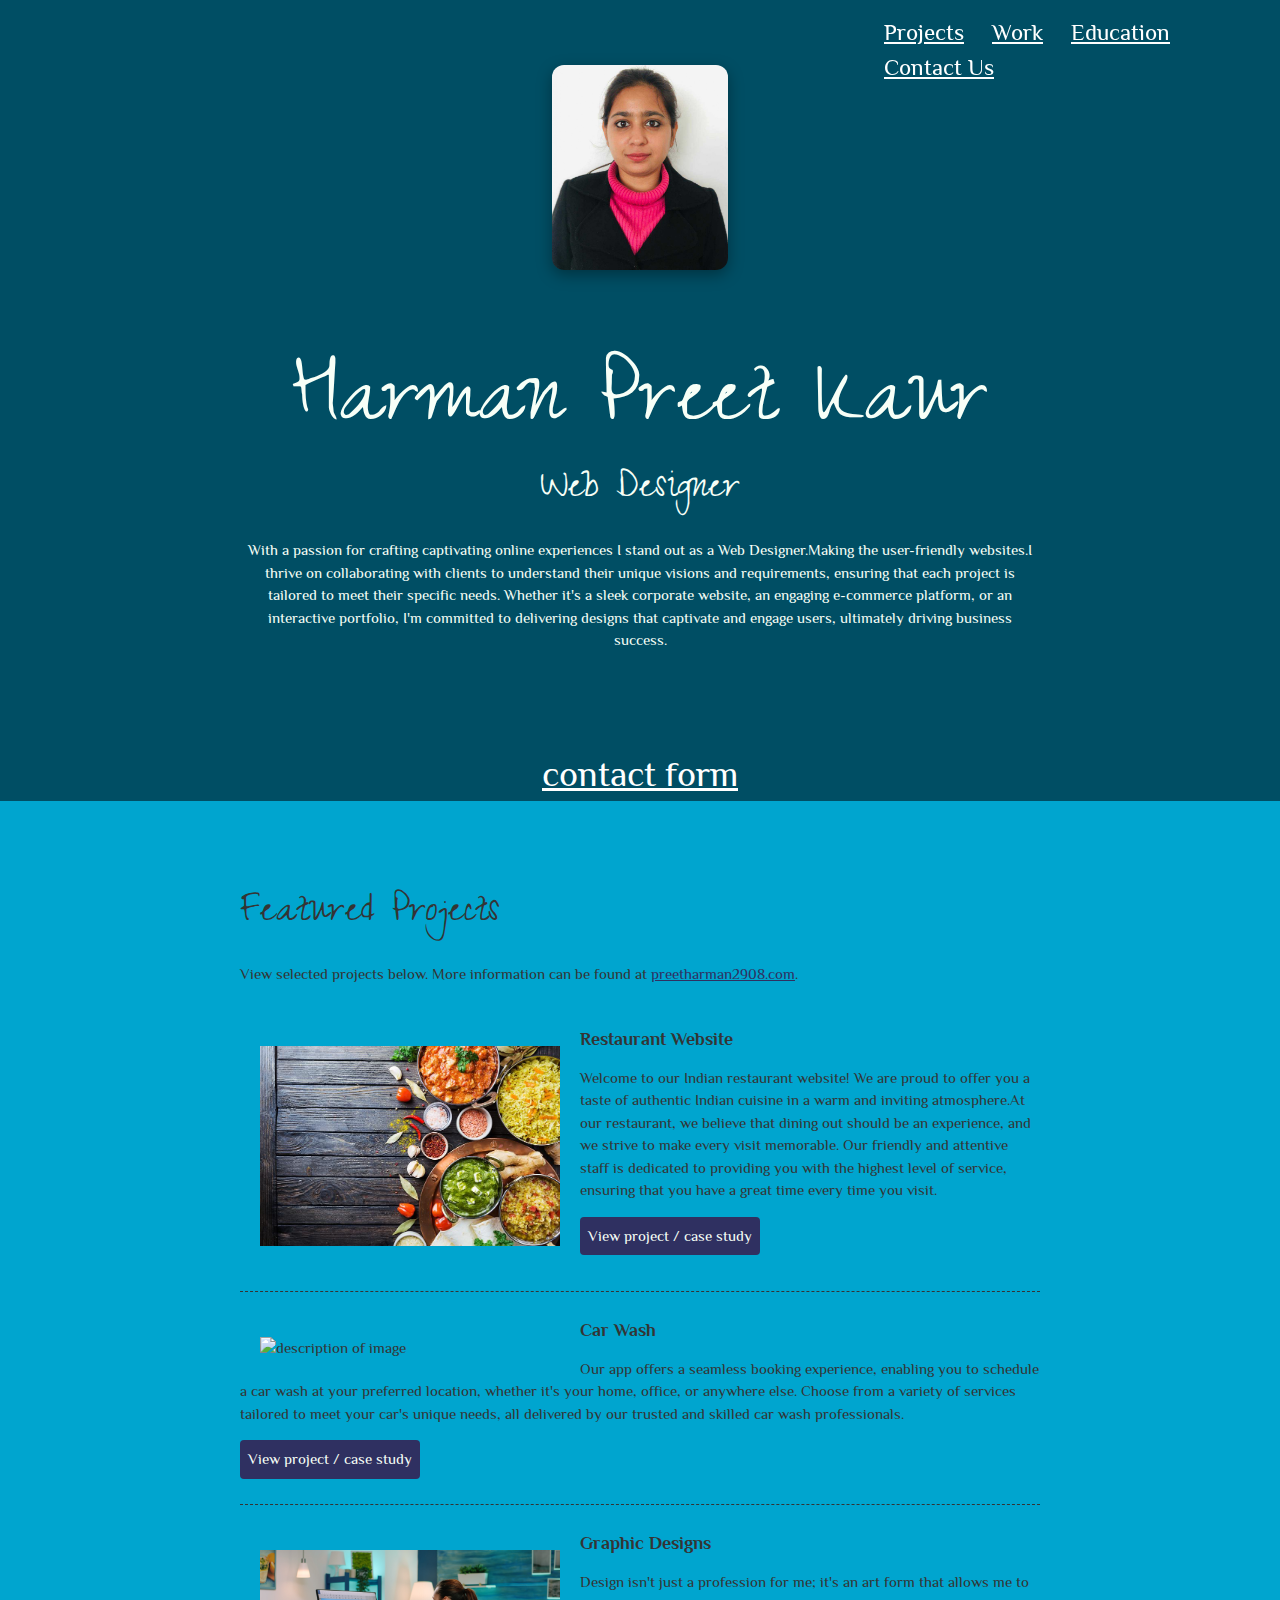
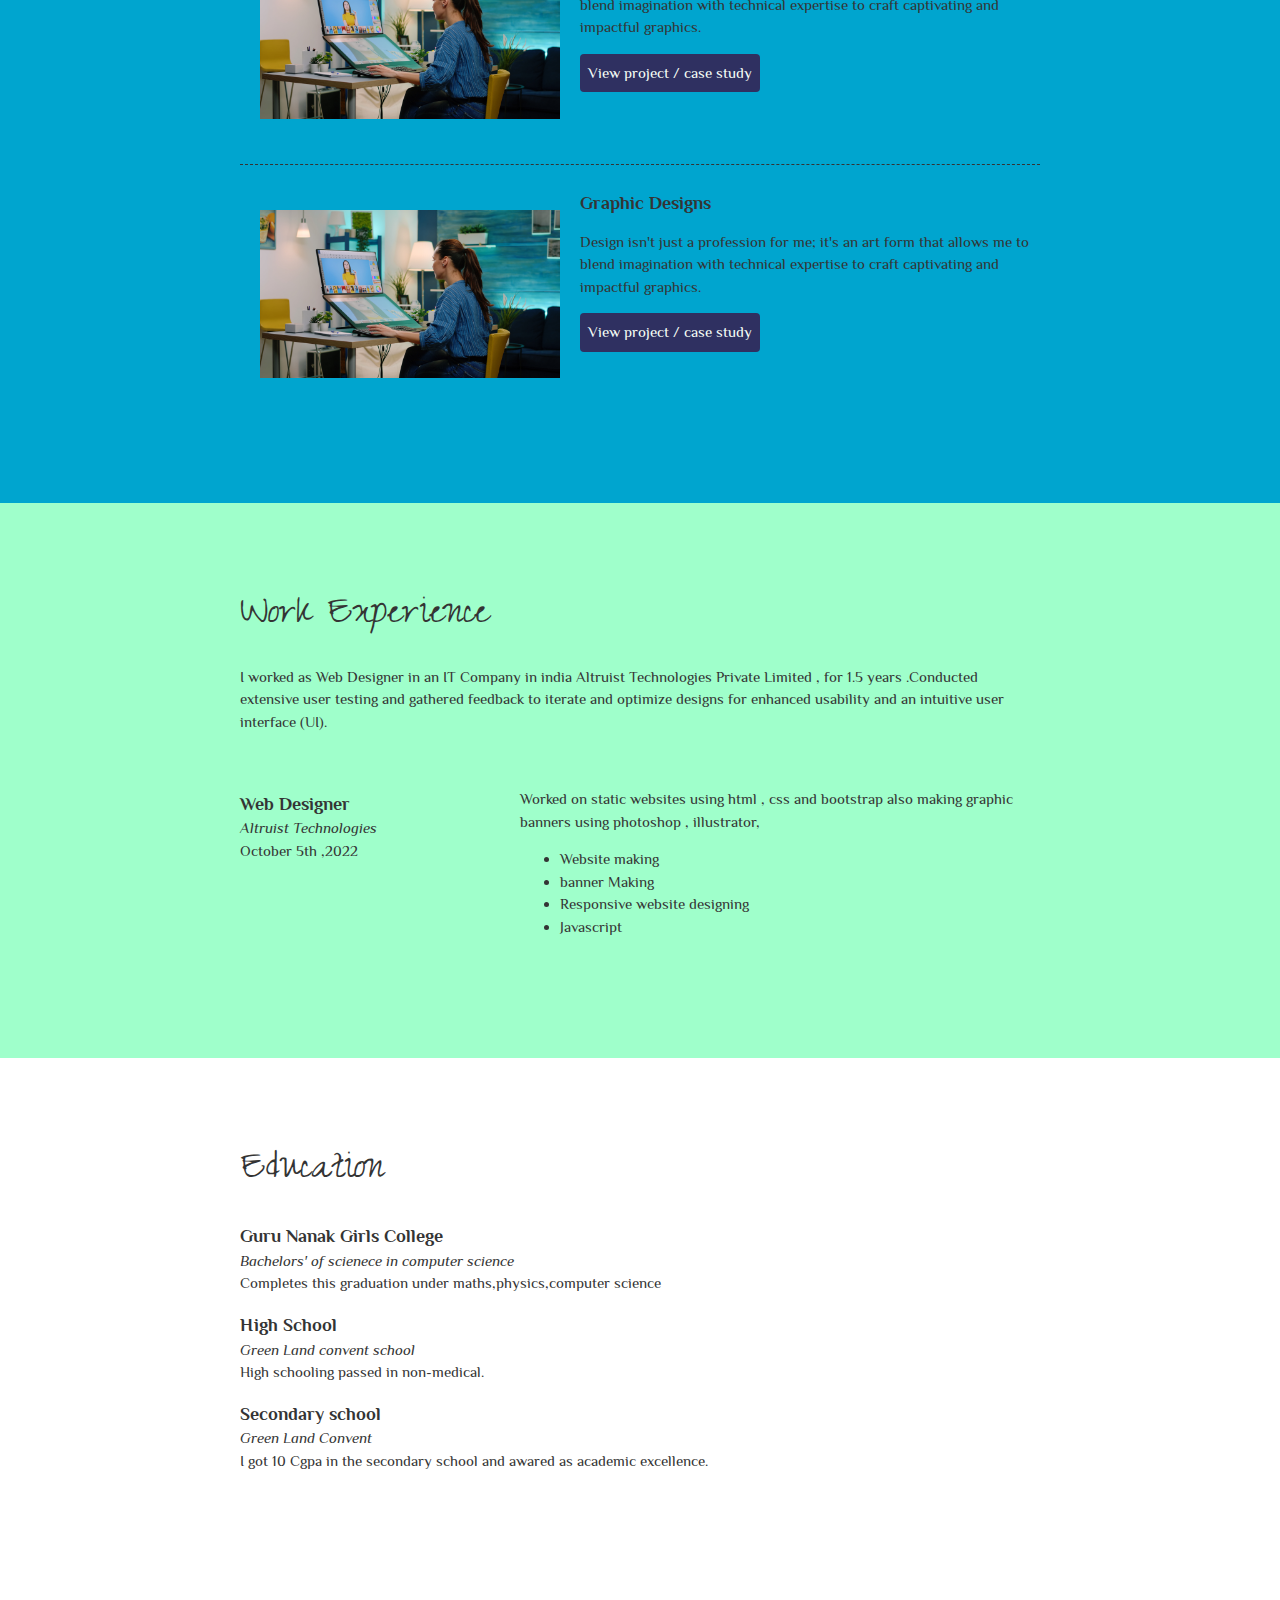
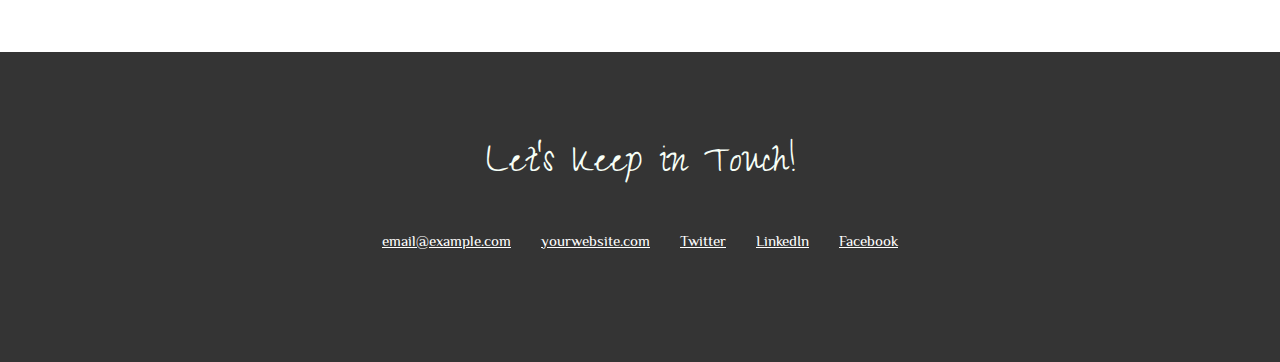
==== index.html @ 292de5d0 "Form Edit." ====
<!DOCTYPE html>
<html lang="en">

<head>
  <meta charset="UTF-8">
  <meta name="viewport" content="width=device-width, initial-scale=1.0">
  <link href="https://fonts.googleapis.com/css2?family=Philosopher:wght@400;700&family=Zeyada&display=swap"
    rel="stylesheet">
  <link rel="stylesheet" href="css/style.css">
  <title>Harman Preet Kaur</title>
</head>

<body>
  <main>
    <!-- ***********************  ABOUT / PROFILE  *********************** -->
    <nav class="navigation nav_responsive">
      <ul>
        <li><a href="#project">Projects</a></li>
        <li><a href="#experience">Work</a></li>
        <li><a href="#study">Education</a></li>
        <li><a href="#contact">Contact Us</a></li>
      </ul> 
    </nav>
    <header>
      <div class="profile-image">
        <img src="placeholder images/my pic.png" alt="">
      </div>
      <div class="content-wrap">
        <h1>Harman Preet Kaur</h1>
        <h2>Web Designer</h2>
        <p>With a passion for crafting captivating online experiences I stand out as a Web Designer.Making the
          user-friendly websites.I thrive on collaborating with clients to understand their unique visions and
          requirements, ensuring that each project is tailored to meet their specific needs. Whether it's a sleek
          corporate website, an engaging e-commerce platform, or an interactive portfolio, I'm committed to delivering
          designs that captivate and engage users, ultimately driving business success.</p>
          
      </div>
      <a class="modal" href="#modal">contact form</a>

<div class="md-modal" id="modal">
	<div class="md-content">
		
		<div>
			<div class="container">
        <form action="action_page.php">
      
          <label for="fname">First Name</label>
          <input type="text" id="fname" name="firstname" placeholder="Your name..">
      
          <label for="lname">Last Name</label>
          <input type="text" id="lname" name="lastname" placeholder="Your last name..">
      
          <label for="country">Country</label>
          <select id="country" name="country">
            <option value="australia">Australia</option>
            <option value="canada">Canada</option>
            <option value="usa">USA</option>
          </select>
      
          <label for="subject">Subject</label>
          <textarea id="subject" name="subject" placeholder="Write something.." style="height:200px"></textarea>
      
          <input type="submit" value="Submit">
      
        </form>
      </div>
			<a class="md-close" href="#">Close me!</a>
		</div>
	</div>
</div>
<div class="md-overlay"></div>
    </header>

    <!-- ********************  PROJECTS / PORTFOLIO  ********************* -->
    <section class="projects" id="project">
      <div class="content-wrap divider">
        <h2>Featured Projects</h2>
        <p>View selected projects below. More information can be found at <a
            href="http://preetharman2908.com">preetharman2908.com</a>.</p>

        <!-- Copy the whole <section> block to add more projects. -->
        <section class="project-item">
          <img src="placeholder images/hero image.jpg" alt="">
          <h3>Restaurant Website</h3>
          <p>Welcome to our Indian restaurant website! We are proud to offer you a taste of authentic Indian cuisine in
            a warm and inviting atmosphere.At our restaurant, we believe that dining out should be an experience, and we
            strive to make every visit memorable. Our friendly and attentive staff is dedicated to providing you with
            the highest level of service, ensuring that you have a great time every time you visit.</p>
          <a class="btn" href="https://github.com/nic-dgl103-w23-cvs1/project-harmanpreet09" target="_blank">View
            project / case study</a>

        </section>
        <section class="project-item">
          <img src="placeholder images/car-wash image.jpg" alt="description of image">
          <h3>Car Wash</h3>
          <p>Our app offers a seamless booking experience, enabling you to schedule a car wash at your preferred
            location, whether it's your home, office, or anywhere else. Choose from a variety of services tailored to
            meet your car's unique needs, all delivered by our trusted and skilled car wash professionals.</p>
          <a class="btn" href="https://xd.adobe.com/view/8a418dd8-03c1-4216-b65d-3883706fc41b-df12/"
            target="_blank">View project / case study</a>

        </section>
        <section class="project-item">
          <img src="placeholder images/artist image.jpg" alt="description of image">
          <h3>Graphic Designs</h3>
          <p>Design isn't just a profession for me; it's an art form that allows me to blend imagination with technical
            expertise to craft captivating and impactful graphics.</p>
          <a class="btn"
            href="hhttps://harmanpreetkaur341144.invisionapp.com/overview/DGL-105-Harman-Preet-Kaur-cld114okz0fek01dpenw8bi7l/screens?sortBy=1&sortOrder=1&viewLayout=2"
            target="_blank">View project / case study</a>
        </section>
        <section class="project-item">
          <img src="placeholder images/artist image.jpg" alt="description of image">
          <h3>Graphic Designs</h3>
          <p>Design isn't just a profession for me; it's an art form that allows me to blend imagination with technical
            expertise to craft captivating and impactful graphics.</p>
          <a class="btn"
            href="hhttps://harmanpreetkaur341144.invisionapp.com/overview/DGL-105-Harman-Preet-Kaur-cld114okz0fek01dpenw8bi7l/screens?sortBy=1&sortOrder=1&viewLayout=2"
            target="_blank">View project / case study</a>
        </section>
        <!-- End of Project block. -->
      </div>
    </section>

    <!-- ***********************  WORK EXPERIENCE  *********************** -->
    <section class="work-experience" id="experience">
      <div class="content-wrap item-details divider">
        <h2>Work Experience</h2>
        <p>
          I worked as Web Designer in an IT Company in india Altruist Technologies Private Limited , for 1.5 years
          .Conducted extensive user testing and gathered feedback to iterate and optimize designs for enhanced usability
          and an intuitive user interface (UI).
        </p>

        <!-- Copy this whole <section> block to add more jobs. -->
        <section class="job-item">
          <div class="job-details">
            <h3>Web Designer</h3>
            <p>Altruist Technologies</p>
            <p>October 5th ,2022</p>
          </div>
          <div class="job-summary">
            <p>Worked on static websites using html , css and bootstrap also making graphic banners using photoshop , illustrator,</p>
           
            <ul>
              <li>Website making</li>
              <li>banner Making</li>
              <li>Responsive website designing</li>
              <li>Javascript  </li>
            </ul>
          </div>


        </section>
        <!-- End of Job block. -->
      </div>
    </section>

    <!-- ******************  EDUCATION & CERTIFICATIONS ****************** -->
    <section class="education" id="study">
      <div class="content-wrap  item-details">
        <h2>Education</h2>

        <!-- Copy this whole <section> block to add more schools. -->
        <section>
          <h3>Guru Nanak Girls College</h3>
          <p>Bachelors' of scienece in computer science</p>
          <p>Completes this graduation under maths,physics,computer science</p>
        </section>
        <section>
          <h3>High School</h3>
          <p>Green Land convent school</p>
          <p>High schooling passed in non-medical.</p>
        </section>
        <section>
          <h3>Secondary school</h3>
          <p>Green Land Convent</p>
          <p>I got 10 Cgpa in the secondary school and awared as academic excellence.</p>
        </section>
        <!-- End of School block. -->
      </div>
    </section>

    <!-- *****************  CONTACT INFO / SOCIAL MEDIA  ***************** -->
    <footer>
      <div class="content-wrap" id="contact">
        <h2>Let's Keep in Touch!</h2>

        <!-- Social media and contact links. Add or remove any networks. -->
        <ul class="contact-list">
          <li><a href="mailto:email@example.com">email@example.com</a></li>
          <li><a href="http://yourwebsite.com" target="_blank">yourwebsite.com</a></li>
          <li><a href="#" target="_blank">Twitter</a></li>
          <li><a href="#" target="_blank">LinkedIn</a></li>
          <li><a href="#" target="_blank">Facebook</a></li>
        </ul>
      </div>
    </footer>
  </main>
</body>

</html>
---- css/style.css ----
/*
COLOR PALETTE
https://coolors.co/palette/004e64-00a5cf-9fffcb-25a18e-7ae582
#004e64 - dark blue
#00a5cf - light blue
#9fffcb - light green
#25a18e - green
#7ae582 -Parrot green
*/

/* global Style */
html{

    box-sizing: border-box;
}
*, *::before, *::after{
    box-sizing: inherit;
}
body{
    color: #343434;
    margin: 0;
    padding: 0;
    font-family: 'Philosopher', sans-serif;
    font-size: 15px;
    line-height: 1.5;
}

a{
    color: white;
}

img{
    width: 300px;
}
a:hover{
    text-decoration: none;
}
.content-wrap{
    max-width: 800px;
    width: 85%;
    margin: 0 auto;
    padding: 80px 0;
} 
h3{
    margin-bottom: 0;
}
.item-details h3 + p{
    font-style: italic;
}
h1{
    font-size: 100px;
    line-height: 1;
}
h2{
    font-size: 45px;
}
h1,h2{
    font-family: 'Zeyada', cursive;
    font-weight: 400;
    margin: 0;
}
.item-details h3 ~ p{
    margin: 0;
}
.divider > section{
    border-bottom: 1px dashed #343434;
    padding: 25px 0;
}
.divider > section:last-of-type{
border-bottom: none;
}
/* navigation */
.navigation li {
    display: inline;
  }
  .navigation ul{
    float: right;
    
    padding-right: 23px;
    position: fixed;
    margin-left: auto;
    left: 65%;
  }
 .navigation ul li{
    padding: 12px;
    font-size: 23px;
  }
 .navigation li a:hover {
    background-color: #00a5cf;
  }
  
/* profile */
.profile-image{
    max-width: 800px;
    width: 85%;
    margin: 0 auto;
    padding-top: 65px;
}
.profile-image img{
    border-radius: 12px;
    box-shadow: rgba(0, 0, 0, 0.35) 0px 5px 15px;
    width: 22%;
}
header{
    background: #004e64;
    color: #F7FFF7;
   
}
/* projects */
.projects{
   background-color: #00a5cf;
}
.projects a{
    color: #2F3061;
}
.projects .btn{
    color: #F7FFF7;
    background: #2F3061;
    text-decoration: none;
    padding: 8px;
    border-radius: 4px;
    display: inline-block;
}
.projects .btn:hover{
    background: rgba(47, 48, 97,80%);
}
.project-item{
    overflow: hidden;
    
}
.project-item img{
    float: left;
    margin: 20px;
}
.project-item h3{
    margin-top: 0;
}
/* work experience  */
.work-experience{
    background: #9fffcb;
}

/* education  */
.education{
    background-image: url(../images/education.jpg);
    background-size: cover;
    background-position: top right;
    padding-bottom: 100px;
}
.education p{
    width: 60%;
}

/* contact info  */
footer{
    background: #343434 ;
    color: #F7FFF7;
   
}
.contact-list{
    list-style-type: none;
    padding: 0;
   
}
.contact-list a{
    padding: 15px;
    display: inline-block;
}

.modal a {
    background-color: black;
    color: #fff;
    text-align: center;
    width: 200px;
    height: 50px;
    line-height: 50px;
    text-decoration: none;
    border-radius: 2px;
    
  }
  /* modal box */
   /* Taken from stack overflow */
  a.modal {
    font-size: 36px;
}   
  a:hover {
    background-color: #00a5cf;
  }
  body > a {
    display: block;
    position: absolute;
    left: 50%;
    top: 50%;
    transform: translate(-50%, -50%);
  }
  
  .md-modal {
      position: fixed;
      top: 50%;
      left: 50%;
      width: 50%;
      max-width: 630px;
      min-width: 320px;
      height: auto;
      z-index: 2000;
      visibility: hidden;
      transform: translateX(-50%) translateY(-50%);
  }
  
  .md-modal:target {
      visibility: visible;
  }
  
  .md-overlay {
      position: fixed;
      width: 100%;
      height: 100%;
      visibility: hidden;
      top: 0;
      left: 0;
      z-index: 1000;
      opacity: 0;
      background: #00a5cf;
      transition: all 0.3s;
  }
  
  .md-modal:target ~ .md-overlay {
      opacity: 1;
      visibility: visible;
  }
  
  /* Content styles */
  .md-content {
      color: #fff;
      background: #004e64;
      position: relative;
      border-radius: 3px;
      margin: 0 auto;
  }
  
  .md-content h3 {
      margin: 0;
      padding: 0.4em;
      text-align: center;
      font-size: 2.4em;
      font-weight: 300;
      opacity: 0.8;
      background: rgba(0,0,0,0.1);
      border-radius: 3px 3px 0 0;
  }
  
  .md-content > div {
      padding: 15px 40px 30px;
      margin: 0;
      font-weight: 300;
      font-size: 1.15em;
  }
  
  .md-content > div p {
      margin: 0;
      padding: 10px 0;
  }
  
  .md-content > div ul {
      margin: 0;
      padding: 0 0 30px 20px;
  }
  
  .md-content > div ul li {
      padding: 5px 0;
  }
  
  .md-content a {
      display: block;
      margin: 0 auto;
      font-size: 0.8em;
  }
  
  /* Effect */
  
  .md-modal .md-content {
      -webkit-transform: scale(0.7);
      -moz-transform: scale(0.7);
      -ms-transform: scale(0.7);
      transform: scale(0.7);
      opacity: 0;
      -webkit-transition: all 0.3s;
      -moz-transition: all 0.3s;
      transition: all 0.3s;
  }
  
  .md-modal:target .md-content {
      -webkit-transform: scale(1);
      -moz-transform: scale(1);
      -ms-transform: scale(1);
      transform: scale(1);
      opacity: 1;
  }
  /* Style inputs with type="text", select elements and textareas */
input[type=text], select, textarea {
    width: 100%; /* Full width */
    padding: 12px; /* Some padding */ 
    border: 1px solid #ccc; /* Gray border */
    border-radius: 4px; /* Rounded borders */
    box-sizing: border-box; /* Make sure that padding and width stays in place */
    margin-top: 6px; /* Add a top margin */
    margin-bottom: 16px; /* Bottom margin */
    resize: vertical /* Allow the user to vertically resize the textarea (not horizontally) */
  }
  
  /* Style the submit button with a specific background color etc */
  input[type=submit] {
    background-color: #04AA6D;
    color: #004e64;
    padding: 12px 20px;
    border: none;
    border-radius: 4px;
    cursor: pointer;
  }
  
  /* When moving the mouse over the submit button, add a darker green color */
  input[type=submit]:hover {
    background-color: #45a049;
  }
  
  /* Add a background color and some padding around the form */
  .container {
    border-radius: 5px;
    background-color: #f2f2f2;
    padding: 20px;
  }
  label {
    color: black;
}
/* responsive  */
@media screen and (min-width:750px){
    header, footer{
        text-align: center;
    }
    .project-item img{
        float: left;
        margin: 20px;
    }
    .job-item{
        display: grid;
        grid-template-columns: 1fr 2fr;
        column-gap: 20px;
    }
    .contact-list{
        display: flex;
        justify-content: center;
    }
  
}
@media screen and (max-width:749px){
    h1{
        font-size: 75px;
        line-height: 0.9;
        margin-bottom: 20px;
    }
    h2{
        line-height: 1;
    }
    .contact-list a{
        padding: 5px;
    }
  
}
@media screen and (max-width:900px){
    .nav_responsive ul{
        float: right;
        padding-right: 23px;
        position: fixed;
        margin-left: auto;
        left: 0;
        
       }
       .navigation ul li {
       
        font-size: 15px;
        
    }
    .profile-image img {
        border-radius: 12px;
        box-shadow: rgba(0, 0, 0, 0.35) 0px 5px 15px;
        width: 95%;
    }
}
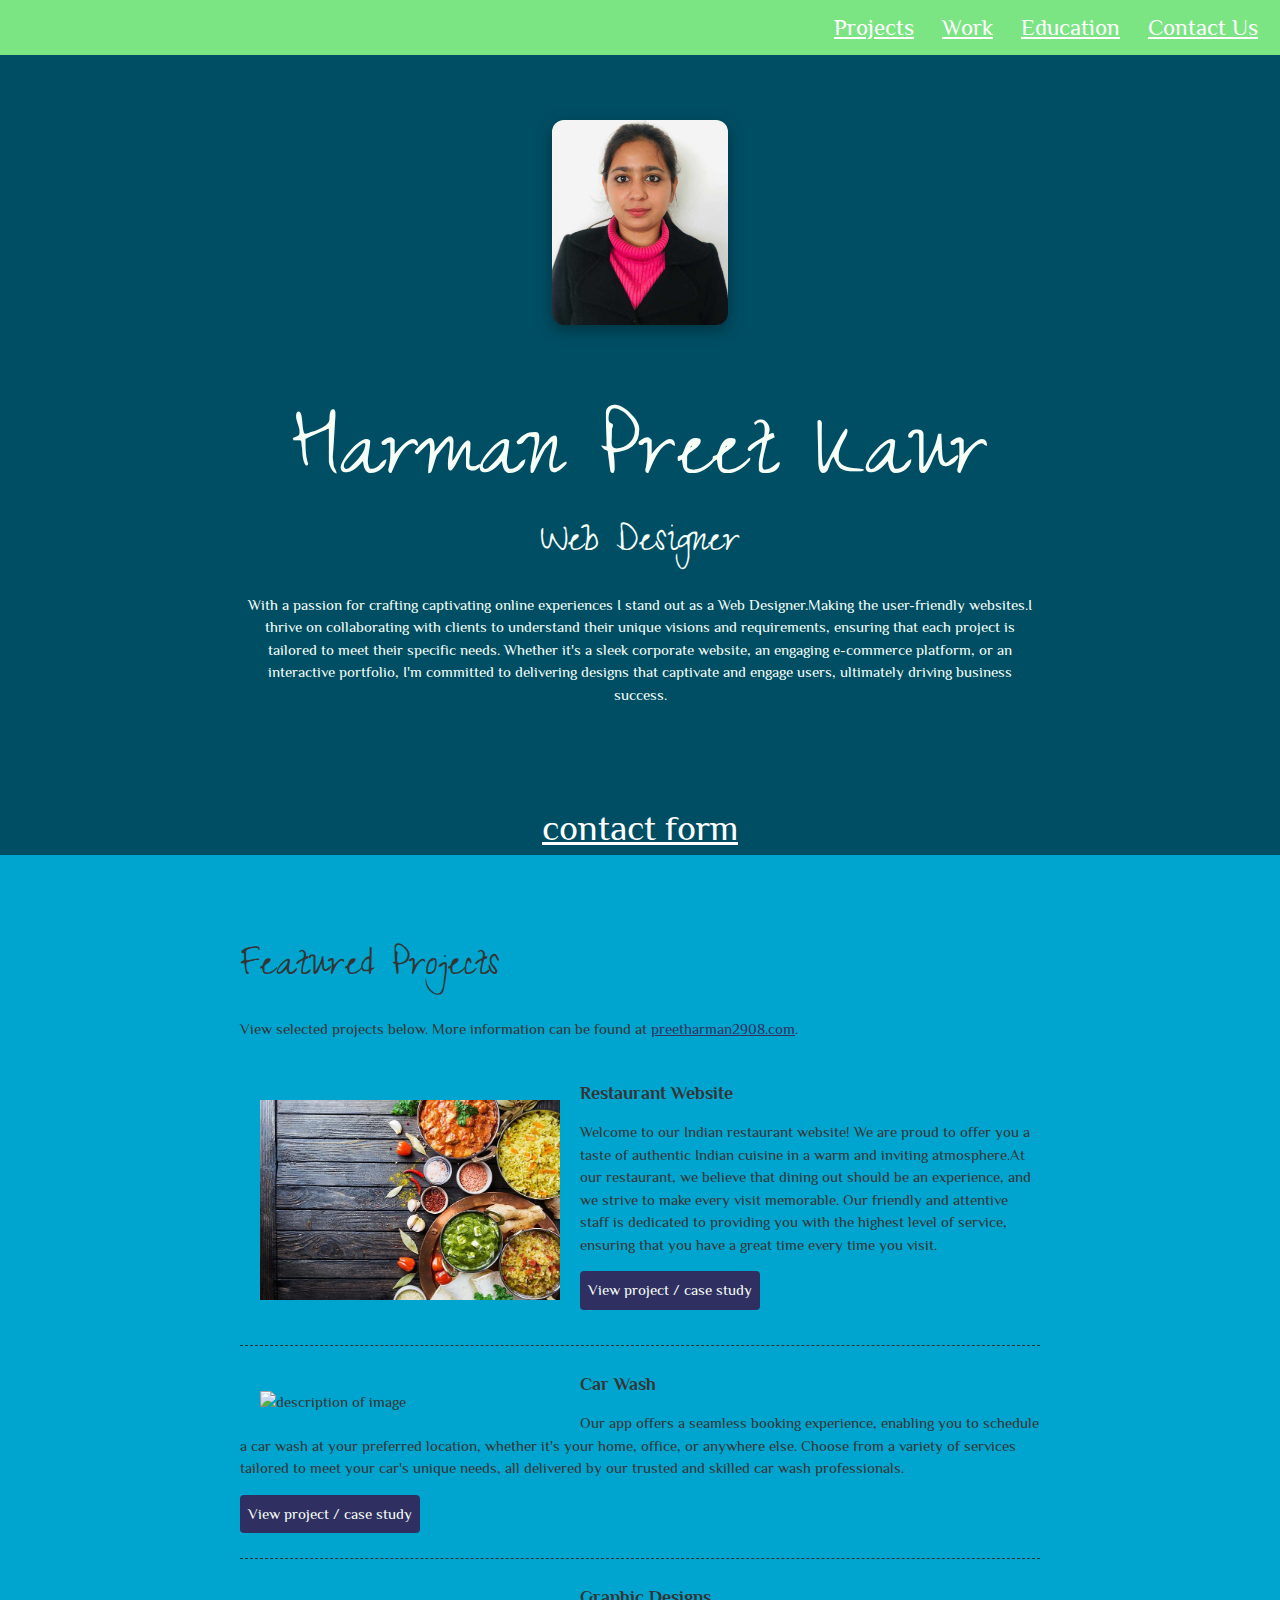
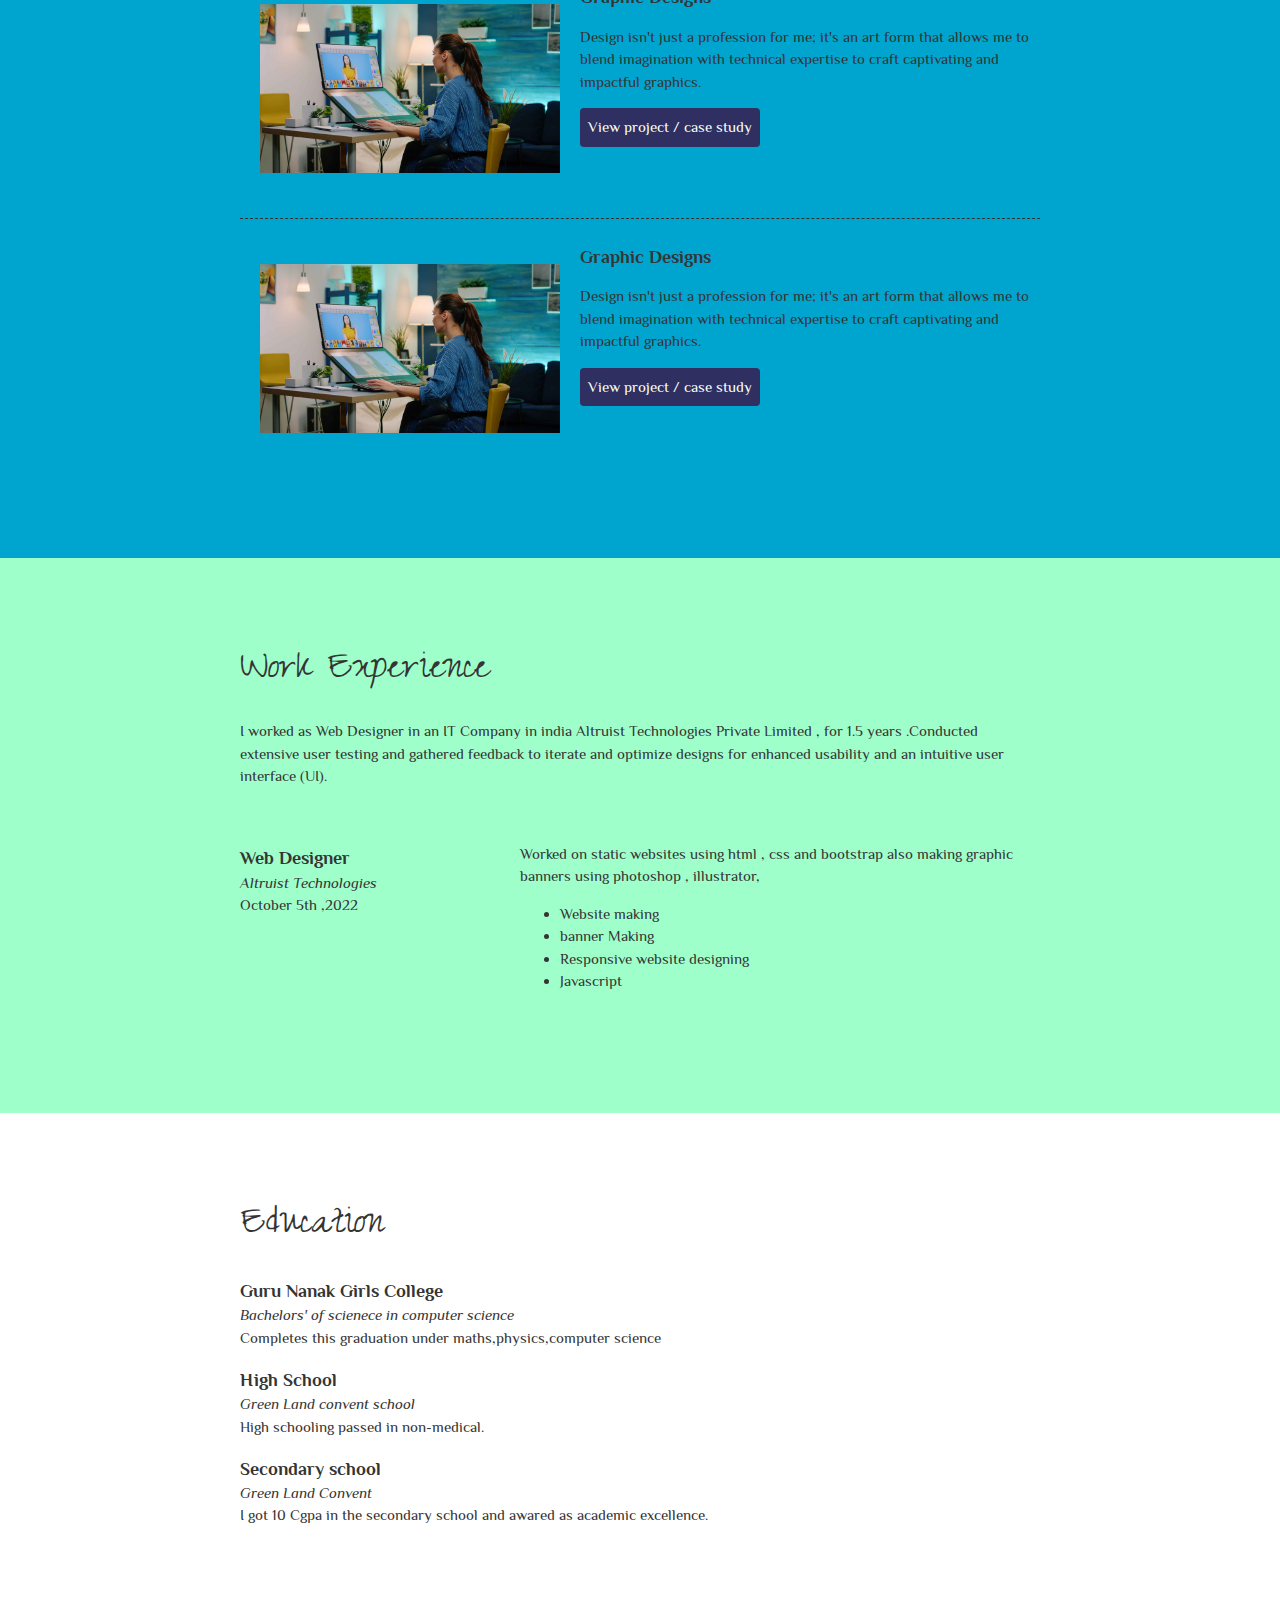
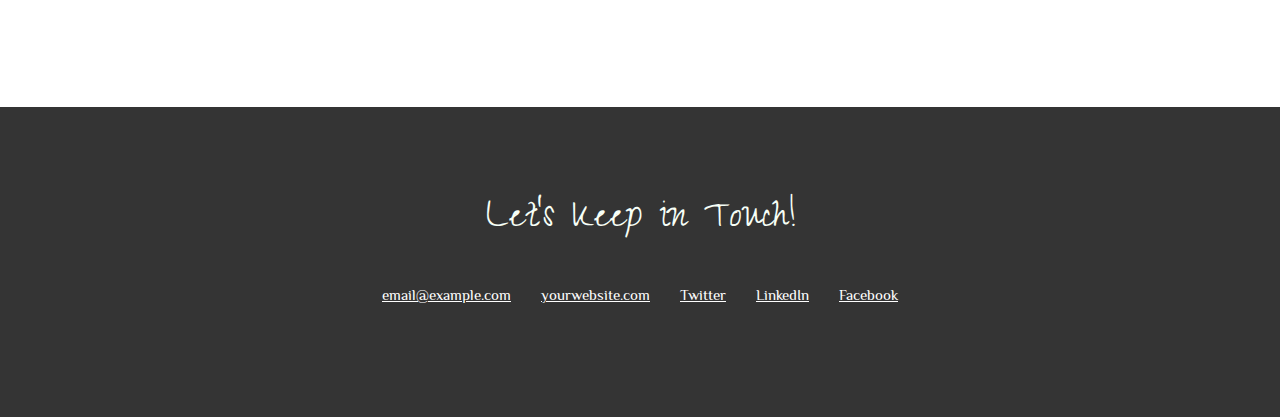
==== commit 45f2c515: "Change the the Class to classes and ids using BEM ." ====
--- a/index.html
+++ b/index.html
@@ -13,14 +13,14 @@
 <body>
   <main>
     <!-- ***********************  ABOUT / PROFILE  *********************** -->
-    <nav class="navigation nav_responsive">
-      <ul>
-        <li><a href="#project">Projects</a></li>
-        <li><a href="#experience">Work</a></li>
-        <li><a href="#study">Education</a></li>
-        <li><a href="#contact">Contact Us</a></li>
-      </ul> 
-    </nav>
+  <nav class="navigation navigation--responsive">
+  <ul class="navigation__list">
+    <li class="navigation__item"><a href="#project" class="navigation__link">Projects</a></li>
+    <li class="navigation__item"><a href="#experience" class="navigation__link">Work</a></li>
+    <li class="navigation__item"><a href="#study" class="navigation__link">Education</a></li>
+    <li class="navigation__item"><a href="#contact" class="navigation__link">Contact Us</a></li>
+  </ul>
+</nav>
     <header>
       <div class="profile-image">
         <img src="placeholder images/my pic.png" alt="">
--- a/css/style.css
+++ b/css/style.css
@@ -73,13 +73,16 @@
 .navigation li {
     display: inline;
   }
+  nav.navigation.nav_responsive {
+    position: sticky;
+    top: 0;
+}
   .navigation ul{
-    float: right;
-    
-    padding-right: 23px;
-    position: fixed;
-    margin-left: auto;
-    left: 65%;
+    margin: 0;
+    background-color: #7ae582;
+    padding: 10px;
+    width: 100%;
+    text-align: right;
   }
  .navigation ul li{
     padding: 12px;
@@ -385,4 +388,205 @@
         box-shadow: rgba(0, 0, 0, 0.35) 0px 5px 15px;
         width: 95%;
     }
-}+    
+}
+/* motion page css */
+ul .portfolio{
+    float: left;
+    padding: 0;
+}
+.navigation ul .portfolio{
+   
+    padding: 0;
+}
+/* grid css */
+.grid-container{
+    display: grid;
+    grid-template-columns: repeat(3, 1fr);
+    grid-gap: 15px;
+    padding: 15px;
+    max-width: 731px;
+    margin: 0 auto;
+}
+.grid-item {
+    padding: 20px;
+    text-align: center;
+    background-color: #004e64;
+    height: 232px;
+    display: flex;
+    align-items: center;
+    justify-content: center;
+}
+/* hover grid css */
+.hover-btn:hover {
+    background-color: #00a5cf;
+    font-size: 20px;
+    padding: 20px 35px;
+}
+.hover-btn{
+    padding: 15px 30px;
+    font-size: 18px;
+    background-color: #25a18e;
+    color: #fff;
+    border: none;
+    border-radius: 12px;
+    cursor: pointer;
+    font-weight: bold;
+    transition-property: background-color, font-size, padding;
+    transition-duration: 0.4s, 0.6s, 0.8s; /* Timing for each property */
+} 
+/* larger and smaller word */
+.text_1{
+    font-size: 40px;
+    font-weight: bold;
+    color: #fff;
+    animation: pulse 2s infinite alternate;
+}
+@keyframes pulse {
+    0% {
+        font-size: 40px; /* Start with a larger font size */
+    }
+    100% {
+        font-size: 30px; /* End at the original font size */
+    }
+}
+/* svg images */
+.grid-item .svg_image{
+    width: 69%;
+}
+.svg_image{
+    animation: moveBackAndForth 1s;
+}
+@keyframes moveBackAndForth {
+   
+    100% {
+        transform: translateX(50px); /* Adjust the distance the circle moves */
+    }
+}
+.svg_image:hover {
+    animation-name: move;
+    animation-duration: 3s;
+  animation-fill-mode: forwards;
+    animation-iteration-count: infinite;
+  animation-direction: alternate-reverse;
+}
+/* Blinking text css */
+.phrase {
+    display: inline-block;
+    overflow: hidden;
+    white-space: nowrap;
+    margin-right: 0.1em;
+    border-right: 0.15em solid #ffffff;
+    color: white;
+    width: 0;
+    animation: typing 5s steps(15) infinite,
+            blink 0.4s steps(1) infinite;
+}
+@keyframes blink {
+    0%, 100% {
+        border-color: transparent;
+    }
+    50% {
+        border-color: #7ae582;
+    }
+  }
+   /* Typing animation */
+   @keyframes typing {
+    from {
+        width: 0;
+    }
+    to {
+        width: 100%;
+    }
+  }
+  /* Rotate word css */
+  .rotate-word {
+    display: inline-block;
+    perspective: 1000px; 
+}
+.rotate-word .name-1 {
+    display: inline-block;
+    transform-style: preserve-3d;
+    transition: transform 0.7s;
+    font-size: 32px;
+    font-weight: bold;
+    color: #ffff;
+}
+.rotate-word:hover .name-1 {
+    transform: rotateX(360deg); 
+}
+/* cubic-bezie css */
+.box {
+    width: 100px;
+    height: 100px;
+    animation: scaleAndColor 3s infinite;
+}
+@keyframes scaleAndColor {
+    0%, 100% {
+        transform: scale(1);
+        background-color: #00a5cf;
+    }
+    50% {
+        transform: scale(1.2) rotate(5deg);
+        background-color: #7ae582;
+    }
+}
+/* media query for motion.html */
+@media (max-width: 767px) {
+    .grid-container {
+        grid-template-columns: 1fr;
+        grid-template-rows: repeat(6, 1fr);
+    }
+}
+/* animation css */
+@keyframes scaleAnimation {
+    0% {
+      transform: scale(0);
+      opacity: 0;
+    }
+    100% {
+      transform: scale(1);
+      opacity: 1;
+    }
+  }
+  svg.svg-width {
+    width: 50%;
+    display: block;
+    margin: auto;
+}
+  #left_star,
+  #bottom_right_star-2,
+  #upper_star-2,
+  #left_upper_star-2,
+  #right_upper_star-2,
+  #circle-2,
+  #left_side_word,
+  #right_side_word {
+    animation: scaleAnimation 0.8s ease-in-out ;
+    animation-fill-mode: both;
+  }
+  #left_star {
+    animation-delay: 0.2s;
+  }
+  #bottom_right_star-2 {
+    animation-delay: 0.4s;
+  }
+  #upper_star-2 {
+    animation-delay: 0.6s;
+  }
+  #left_upper_star-2 {
+    animation-delay: 0.8s;
+  }
+  #right_upper_star-2 {
+    animation-delay: 1.0s;
+  }
+  #circle-2 {
+    animation-delay: 1.2s;
+}
+#left_side_word {
+    animation-delay: 1.4s;
+  }
+  #right_side_word {
+    animation-delay: 1.6s;
+  }
+  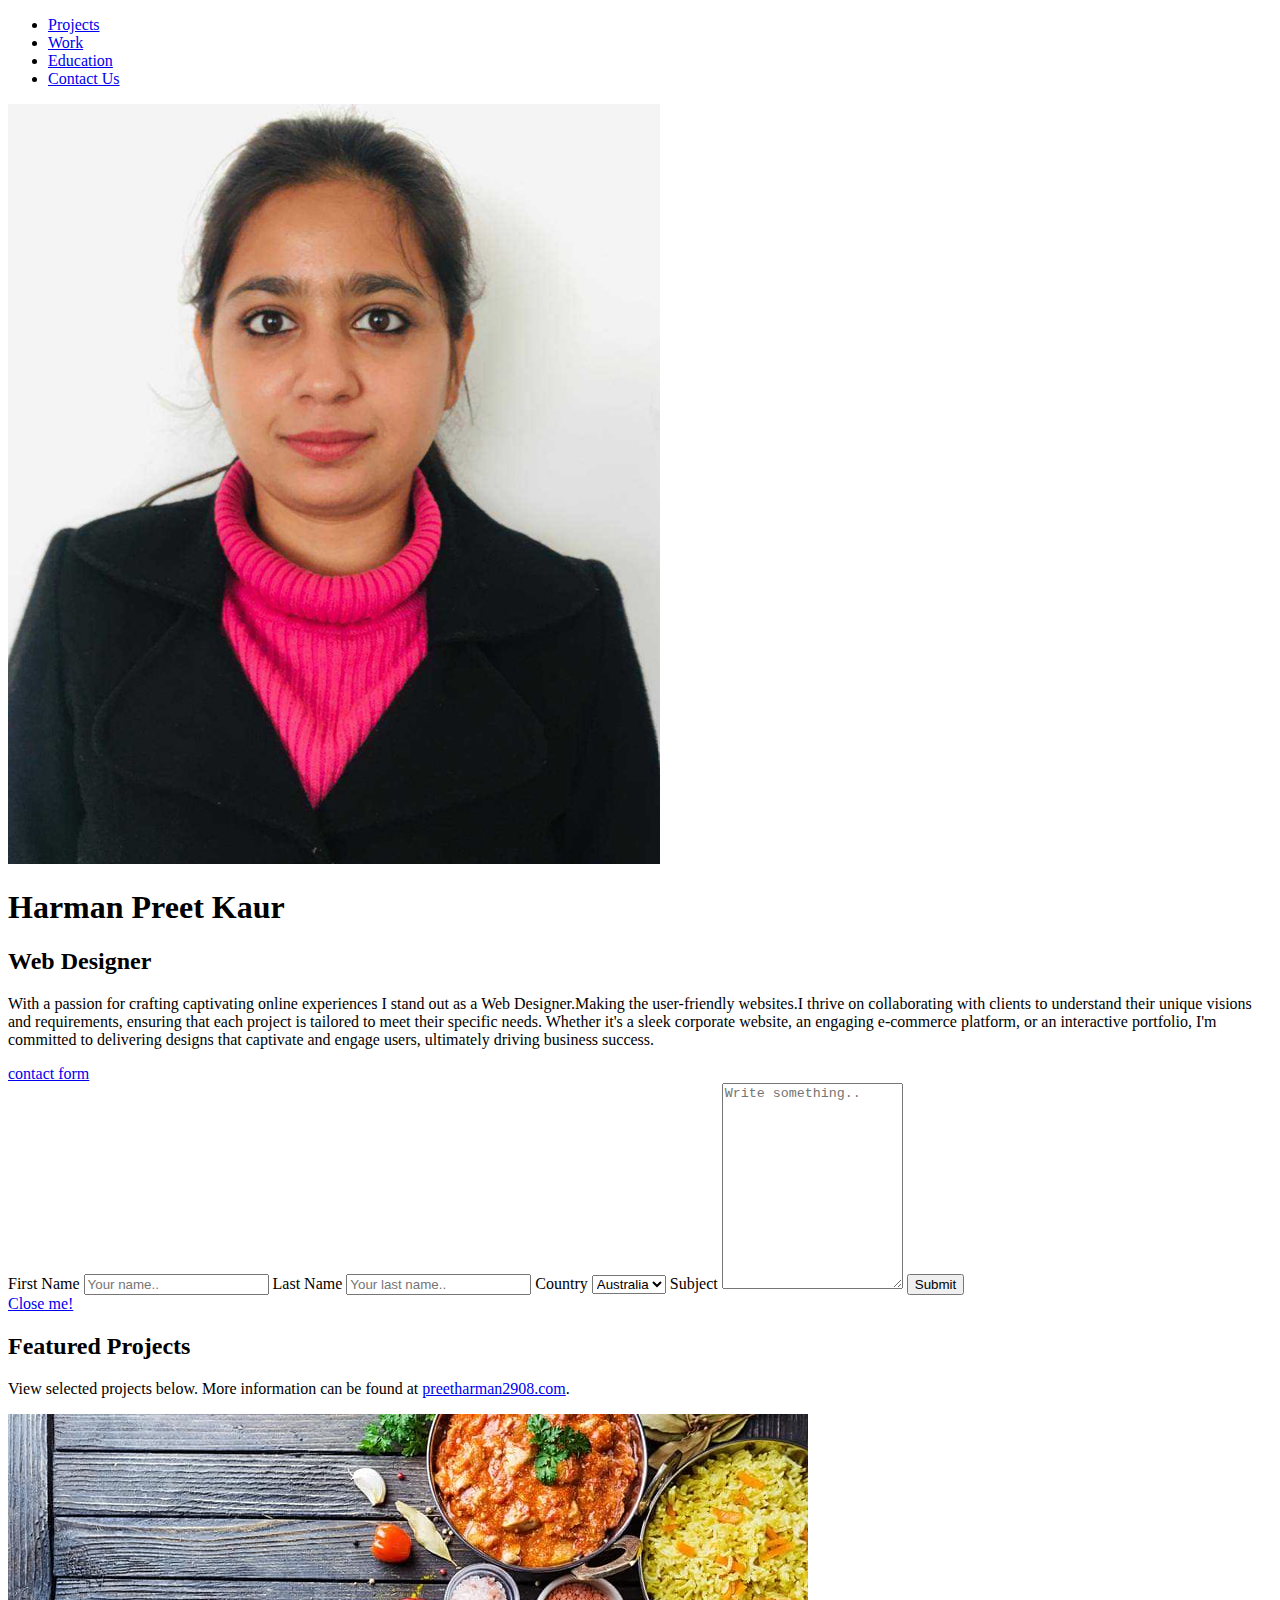
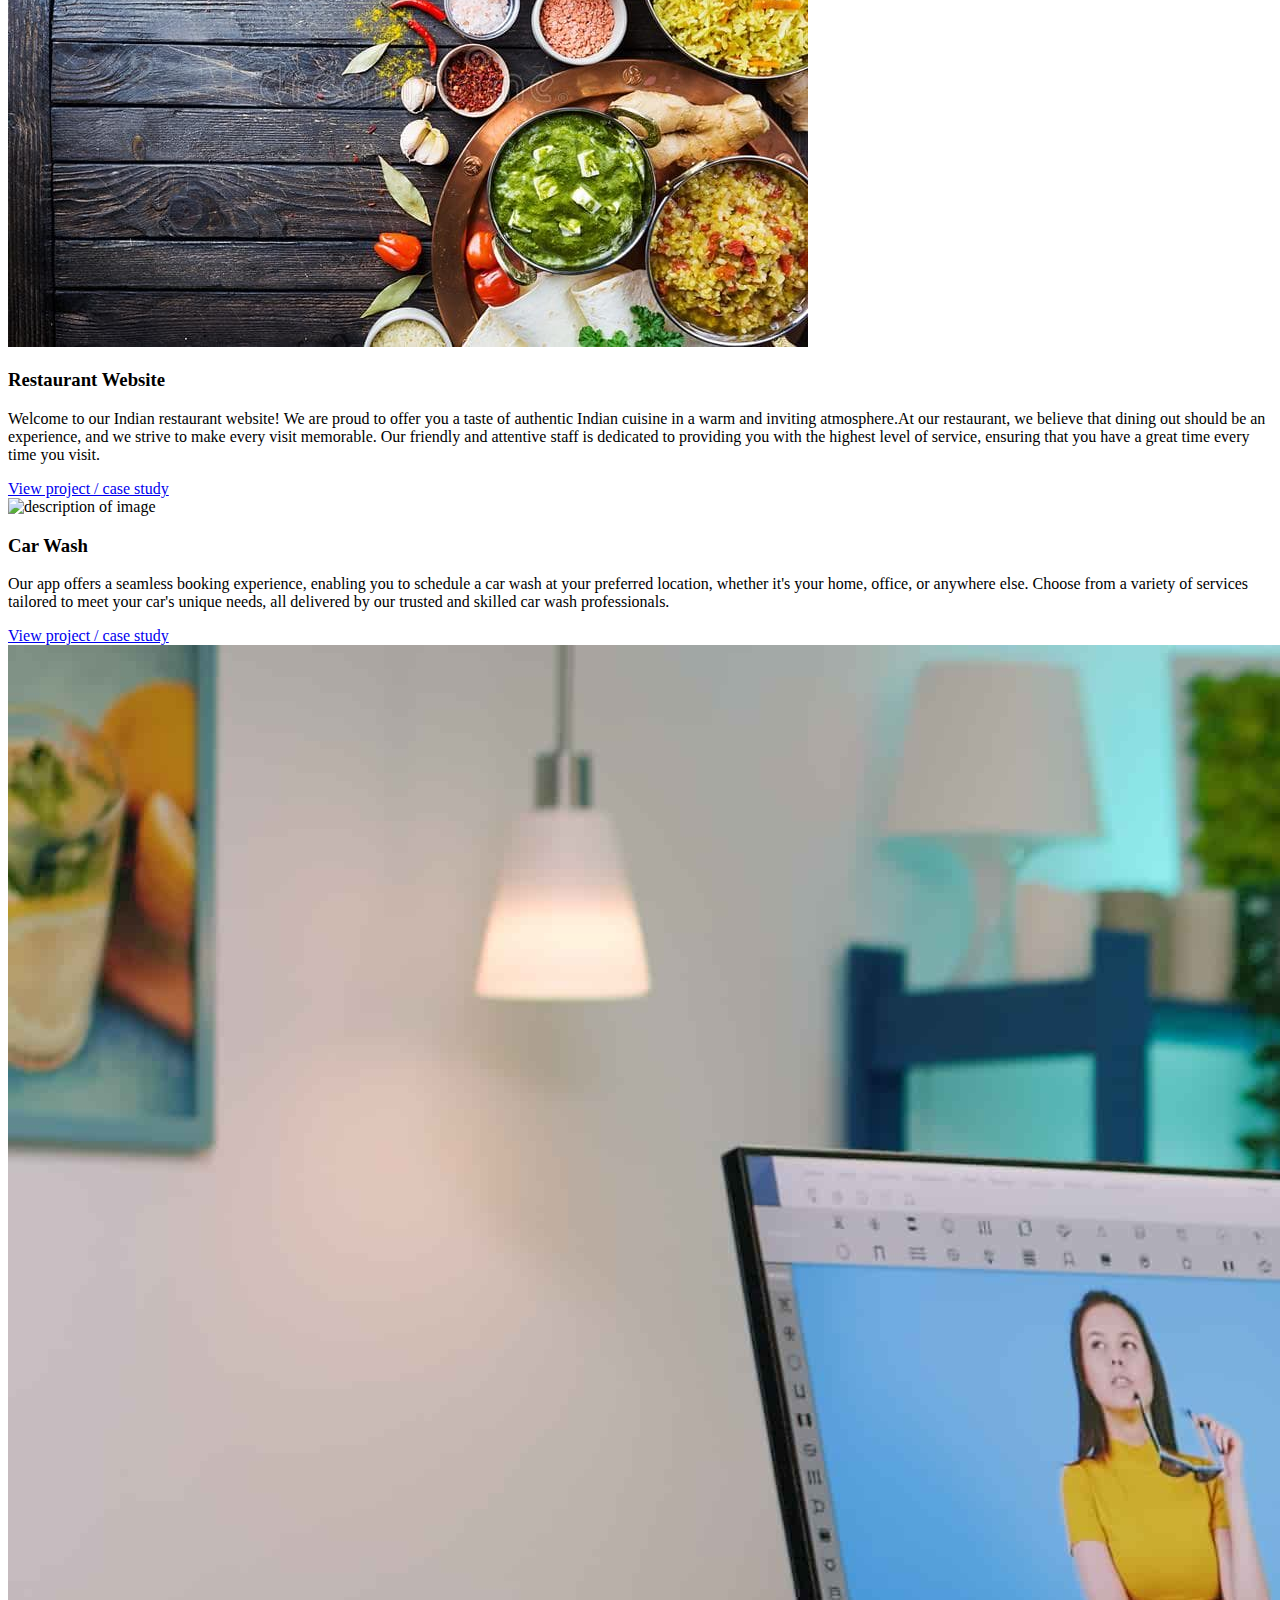
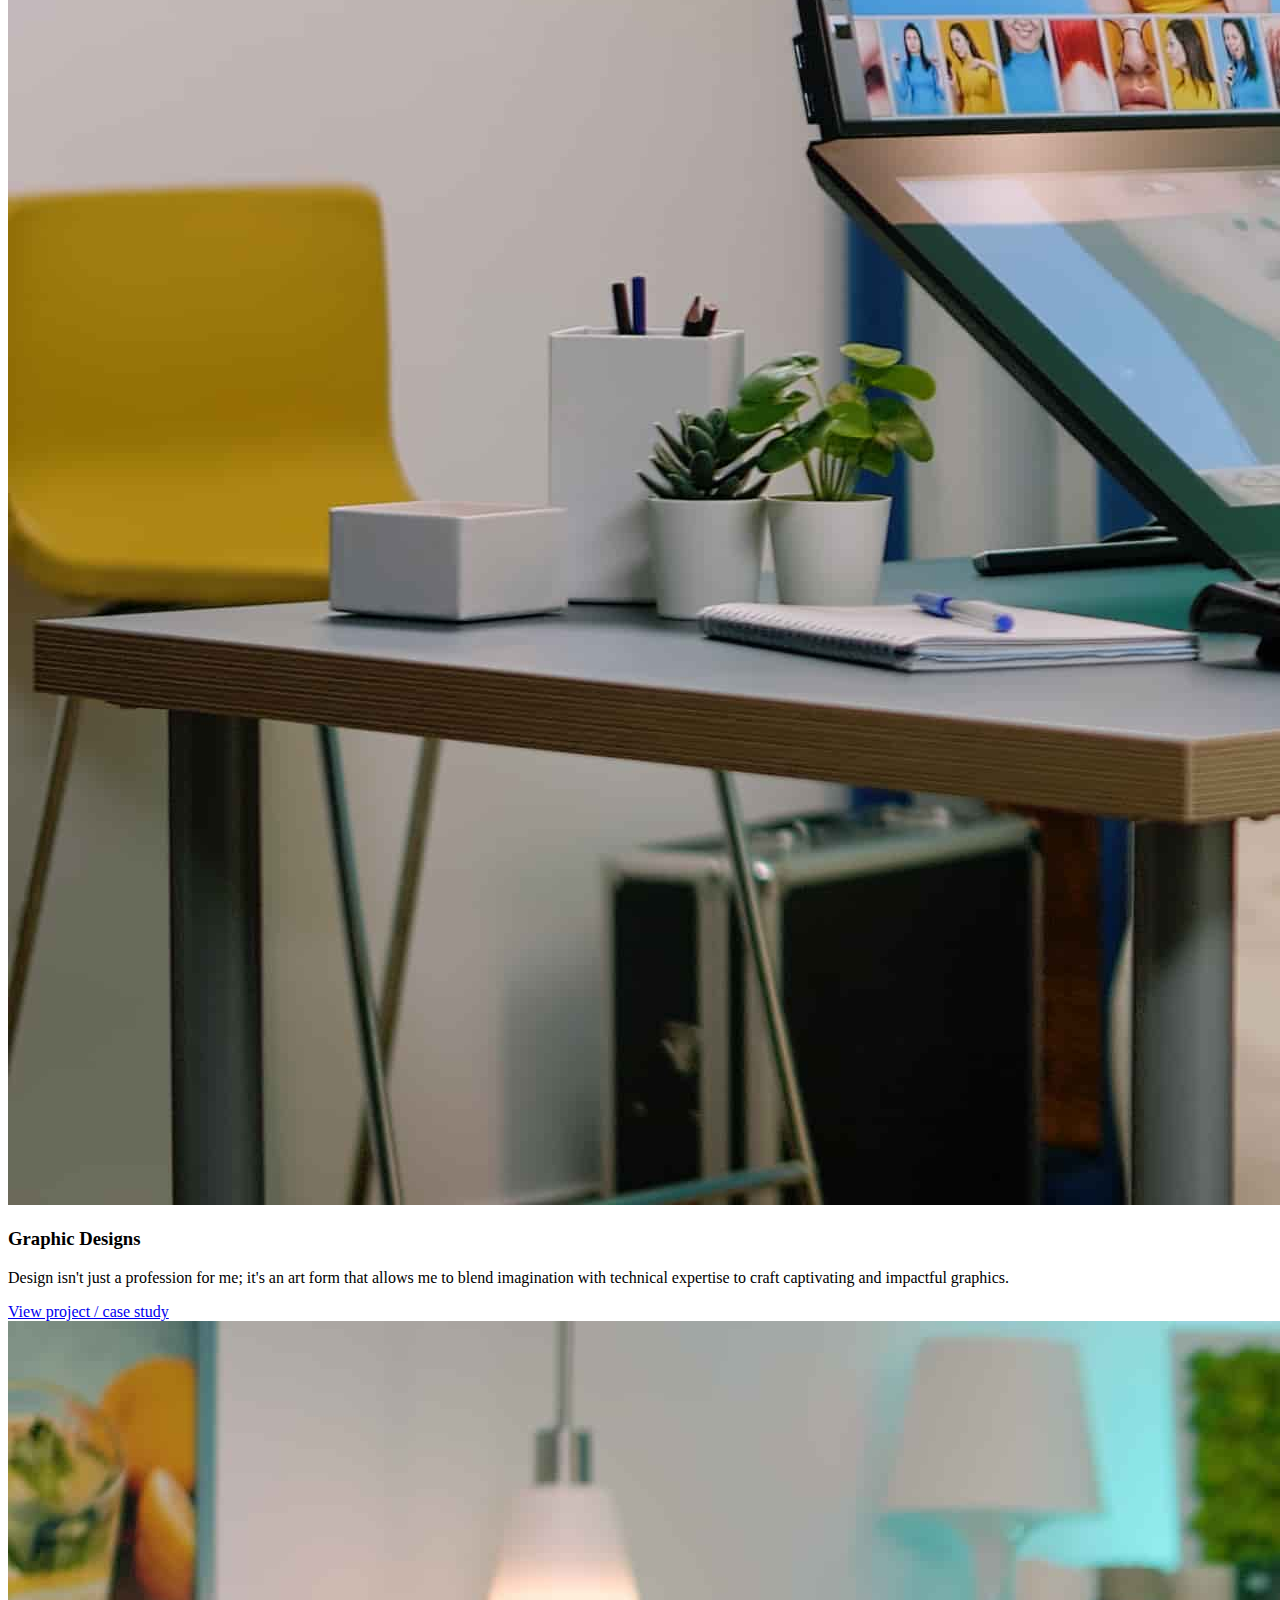
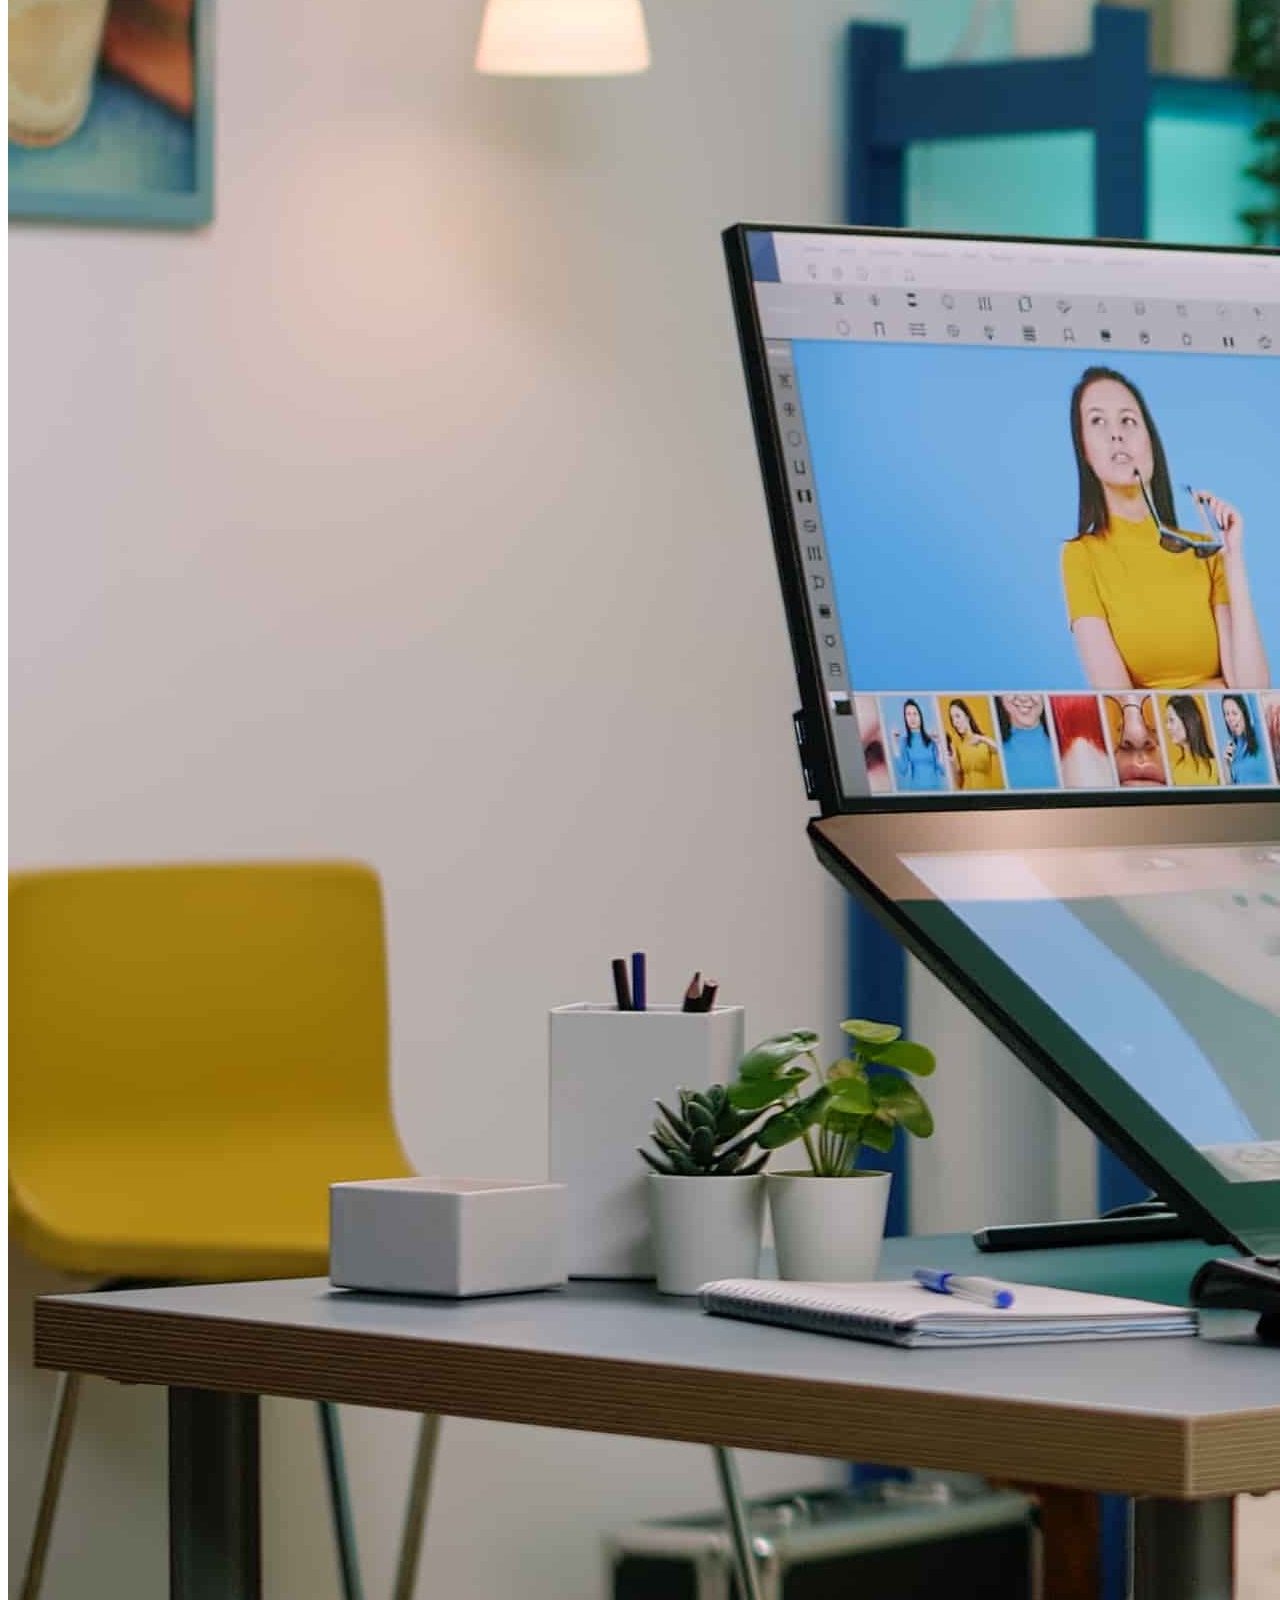
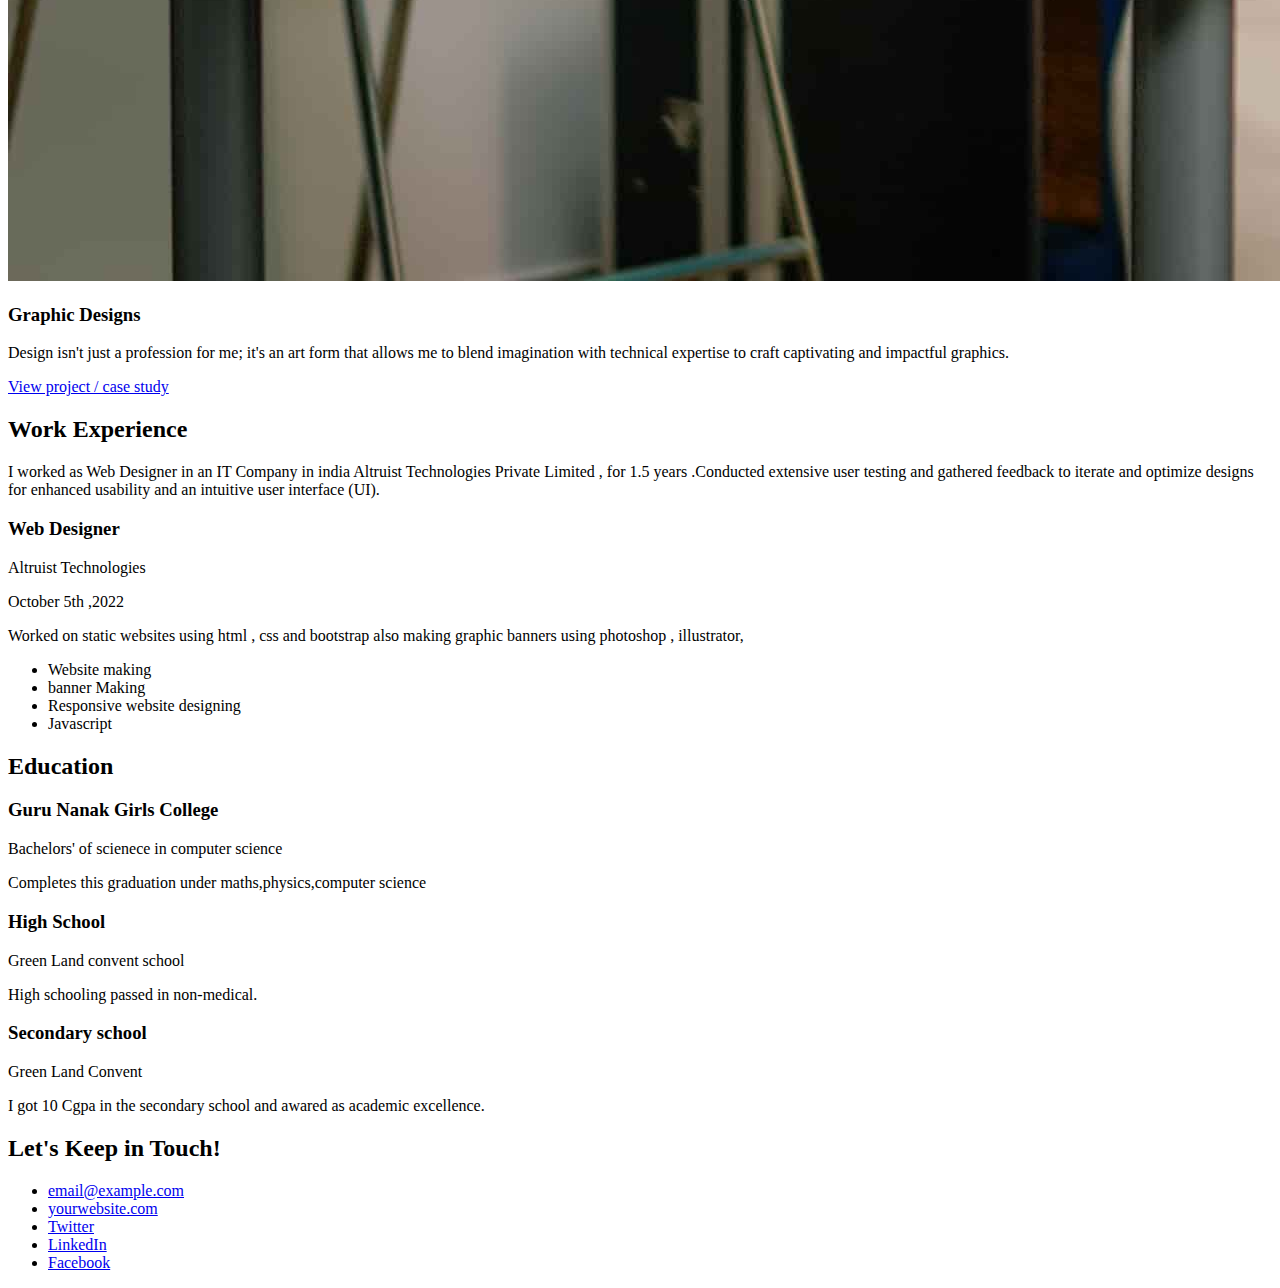
==== commit d09c4a48: "File link to main .css." ====
--- a/index.html
+++ b/index.html
@@ -6,7 +6,7 @@
   <meta name="viewport" content="width=device-width, initial-scale=1.0">
   <link href="https://fonts.googleapis.com/css2?family=Philosopher:wght@400;700&family=Zeyada&display=swap"
     rel="stylesheet">
-  <link rel="stylesheet" href="css/style.css">
+  <link rel="stylesheet" href="main.css">
   <title>Harman Preet Kaur</title>
 </head>
 
--- a/main.css
+++ b/main.css
@@ -0,0 +1 @@
+/*# sourceMappingURL=main.css.map */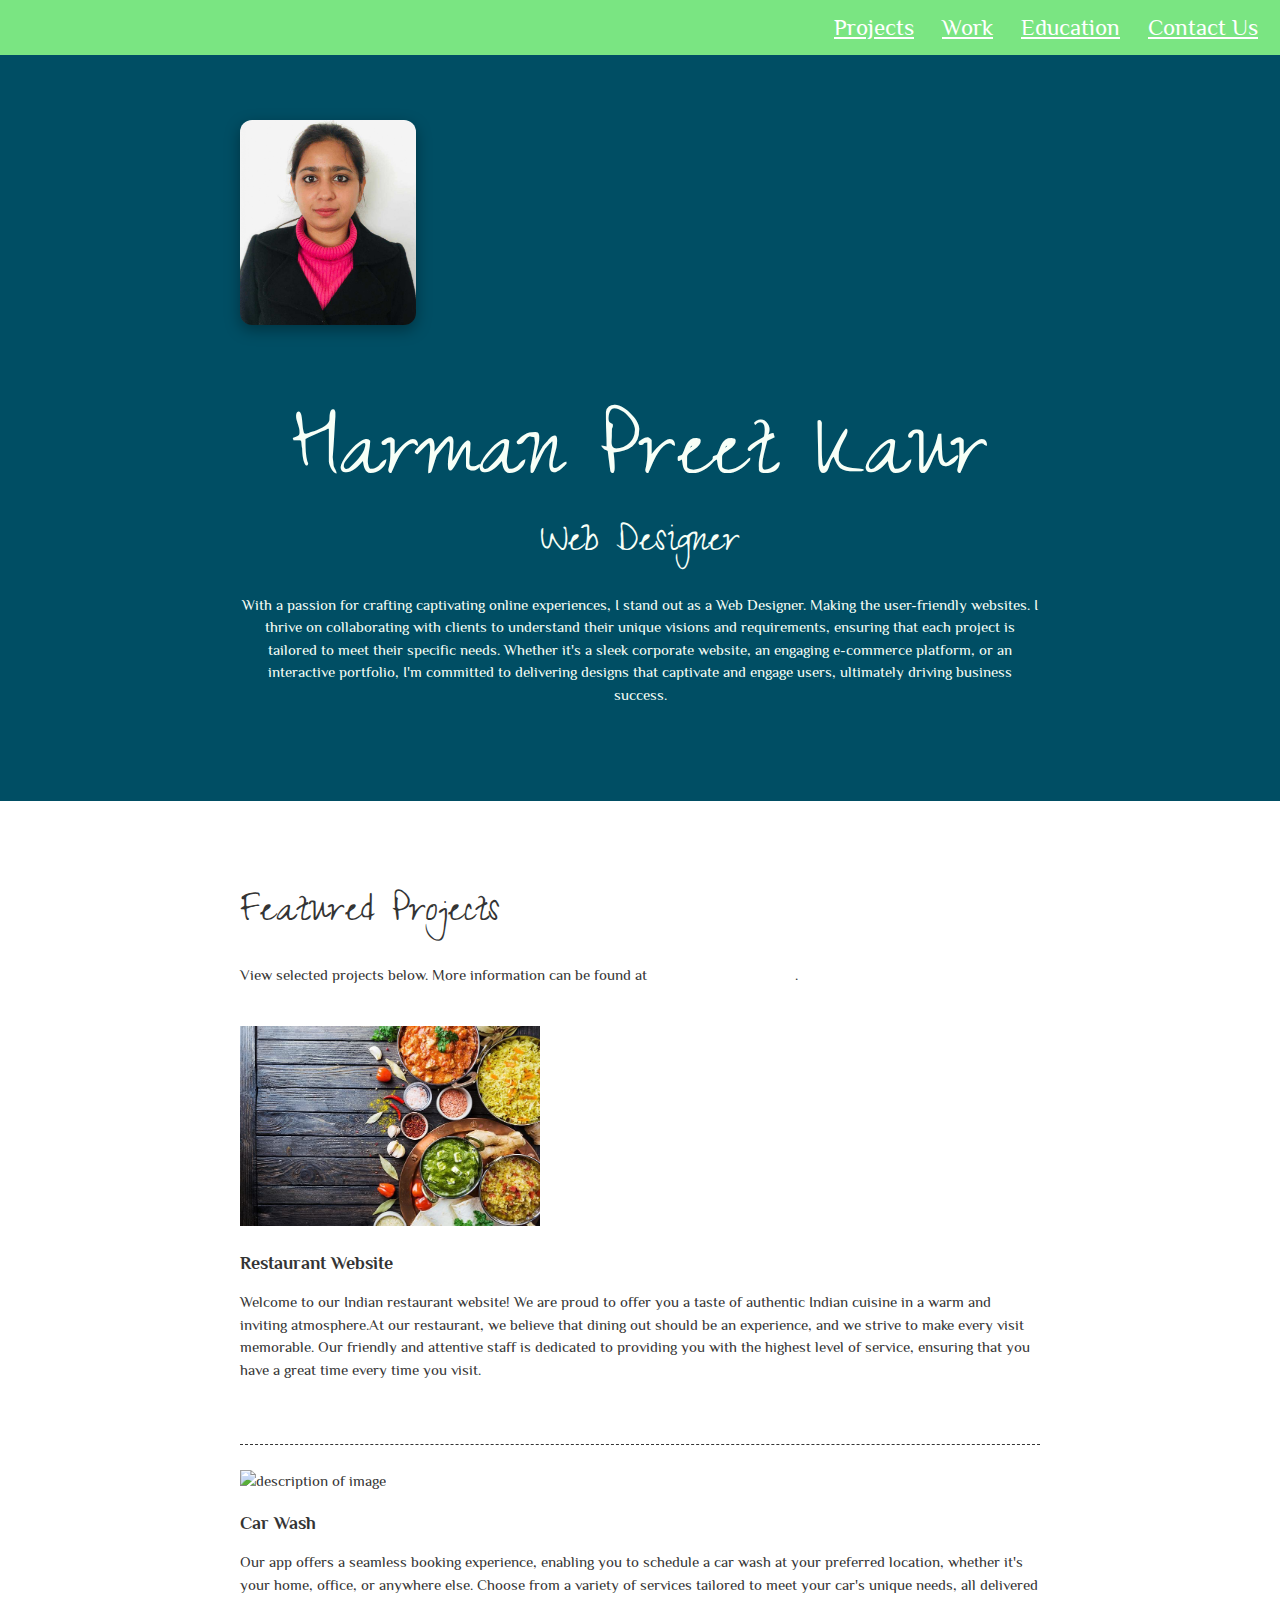
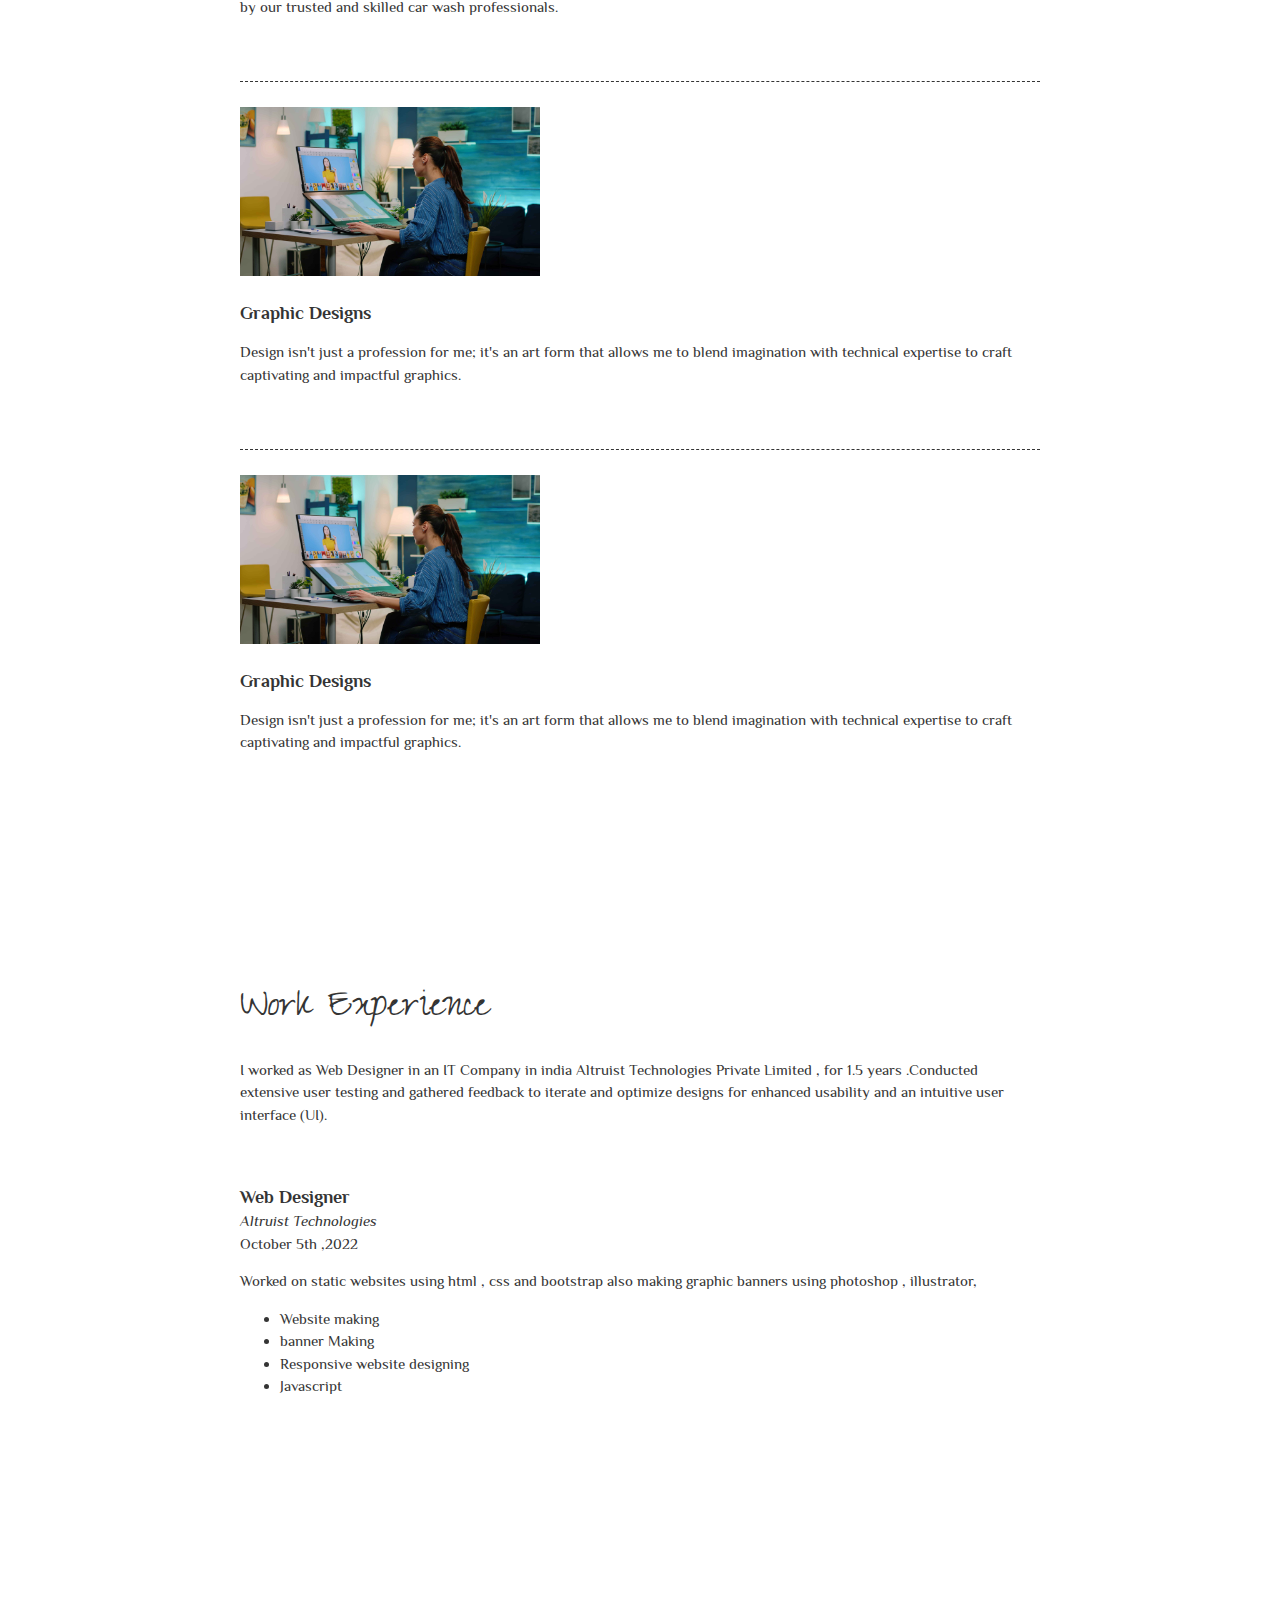
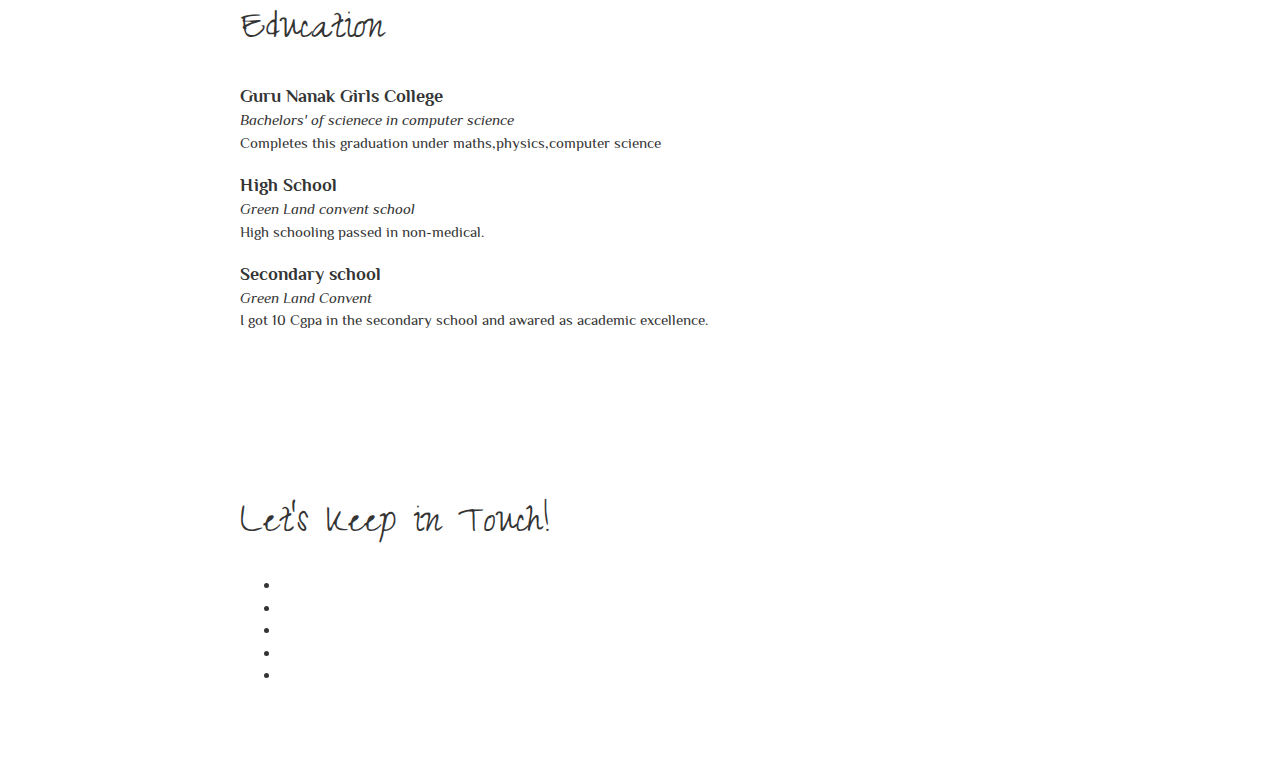
==== commit 46540b7e: "Add styles for header and profile image." ====
--- a/index.html
+++ b/index.html
@@ -13,62 +13,27 @@
 <body>
   <main>
     <!-- ***********************  ABOUT / PROFILE  *********************** -->
-  <nav class="navigation navigation--responsive">
-  <ul class="navigation__list">
-    <li class="navigation__item"><a href="#project" class="navigation__link">Projects</a></li>
-    <li class="navigation__item"><a href="#experience" class="navigation__link">Work</a></li>
-    <li class="navigation__item"><a href="#study" class="navigation__link">Education</a></li>
-    <li class="navigation__item"><a href="#contact" class="navigation__link">Contact Us</a></li>
-  </ul>
-</nav>
-    <header>
-      <div class="profile-image">
+    <nav class="navigation navigation--responsive">
+      <ul class="navigation__list">
+        <li class="navigation__item"><a href="#project" class="navigation__link">Projects</a></li>
+        <li class="navigation__item"><a href="#experience" class="navigation__link">Work</a></li>
+        <li class="navigation__item"><a href="#study" class="navigation__link">Education</a></li>
+        <li class="navigation__item"><a href="#contact" class="navigation__link">Contact Us</a></li>
+      </ul>
+    </nav>
+    <header class="header">
+      <div class="header__profile-image">
         <img src="placeholder images/my pic.png" alt="">
       </div>
-      <div class="content-wrap">
-        <h1>Harman Preet Kaur</h1>
-        <h2>Web Designer</h2>
-        <p>With a passion for crafting captivating online experiences I stand out as a Web Designer.Making the
-          user-friendly websites.I thrive on collaborating with clients to understand their unique visions and
-          requirements, ensuring that each project is tailored to meet their specific needs. Whether it's a sleek
-          corporate website, an engaging e-commerce platform, or an interactive portfolio, I'm committed to delivering
-          designs that captivate and engage users, ultimately driving business success.</p>
-          
+      <div class="header__content-wrap">
+        <h1 class="header__title">Harman Preet Kaur</h1>
+        <h2 class="header__subtitle">Web Designer</h2>
+        <p class="header__description">With a passion for crafting captivating online experiences, I stand out as a Web
+          Designer. Making the user-friendly websites. I thrive on collaborating with clients to understand their unique
+          visions and requirements, ensuring that each project is tailored to meet their specific needs. Whether it's a
+          sleek corporate website, an engaging e-commerce platform, or an interactive portfolio, I'm committed to
+          delivering designs that captivate and engage users, ultimately driving business success.</p>
       </div>
-      <a class="modal" href="#modal">contact form</a>
-
-<div class="md-modal" id="modal">
-	<div class="md-content">
-		
-		<div>
-			<div class="container">
-        <form action="action_page.php">
-      
-          <label for="fname">First Name</label>
-          <input type="text" id="fname" name="firstname" placeholder="Your name..">
-      
-          <label for="lname">Last Name</label>
-          <input type="text" id="lname" name="lastname" placeholder="Your last name..">
-      
-          <label for="country">Country</label>
-          <select id="country" name="country">
-            <option value="australia">Australia</option>
-            <option value="canada">Canada</option>
-            <option value="usa">USA</option>
-          </select>
-      
-          <label for="subject">Subject</label>
-          <textarea id="subject" name="subject" placeholder="Write something.." style="height:200px"></textarea>
-      
-          <input type="submit" value="Submit">
-      
-        </form>
-      </div>
-			<a class="md-close" href="#">Close me!</a>
-		</div>
-	</div>
-</div>
-<div class="md-overlay"></div>
     </header>
 
     <!-- ********************  PROJECTS / PORTFOLIO  ********************* -->
@@ -140,13 +105,14 @@
             <p>October 5th ,2022</p>
           </div>
           <div class="job-summary">
-            <p>Worked on static websites using html , css and bootstrap also making graphic banners using photoshop , illustrator,</p>
-           
+            <p>Worked on static websites using html , css and bootstrap also making graphic banners using photoshop ,
+              illustrator,</p>
+
             <ul>
               <li>Website making</li>
               <li>banner Making</li>
               <li>Responsive website designing</li>
-              <li>Javascript  </li>
+              <li>Javascript </li>
             </ul>
           </div>
 
--- a/main.css
+++ b/main.css
@@ -1 +1,117 @@
-/*# sourceMappingURL=main.css.map */+.navigation li {
+  display: inline;
+}
+.navigation.nav_responsive {
+  position: sticky;
+  top: 0;
+}
+.navigation ul {
+  margin: 0;
+  background-color: #7ae582;
+  padding: 10px;
+  width: 100%;
+  text-align: right;
+}
+.navigation ul li {
+  padding: 12px;
+  font-size: 23px;
+}
+.navigation ul li a:hover {
+  background-color: #00a5cf;
+}
+
+.header__profile-image {
+  max-width: 800px;
+  width: 85%;
+  margin: 0 auto;
+  padding-top: 65px;
+}
+.header__profile-image img {
+  border-radius: 12px;
+  box-shadow: rgba(0, 0, 0, 0.35) 0px 5px 15px;
+  width: 22%;
+}
+.header .header__content-wrap {
+  max-width: 800px;
+  width: 85%;
+  margin: 0 auto;
+  padding: 80px 0;
+  text-align: center;
+}
+
+header {
+  background: #004e64;
+  color: #f7fff7;
+}
+
+html {
+  box-sizing: border-box;
+}
+
+*, *::before, *::after {
+  box-sizing: inherit;
+}
+
+body {
+  color: #343434;
+  margin: 0;
+  padding: 0;
+  font-family: "Philosopher", sans-serif;
+  font-size: 15px;
+  line-height: 1.5;
+}
+
+a {
+  color: white;
+}
+
+img {
+  width: 300px;
+}
+
+a:hover {
+  text-decoration: none;
+}
+
+.content-wrap {
+  max-width: 800px;
+  width: 85%;
+  margin: 0 auto;
+  padding: 80px 0;
+}
+
+h3 {
+  margin-bottom: 0;
+}
+
+.item-details h3 + p {
+  font-style: italic;
+}
+
+h1 {
+  font-size: 100px;
+  line-height: 1;
+}
+
+h2 {
+  font-size: 45px;
+}
+
+h1, h2 {
+  font-family: "Zeyada", cursive;
+  font-weight: 400;
+  margin: 0;
+}
+
+.item-details h3 ~ p {
+  margin: 0;
+}
+
+.divider > section {
+  border-bottom: 1px dashed #343434;
+  padding: 25px 0;
+}
+
+.divider > section:last-of-type {
+  border-bottom: none;
+}/*# sourceMappingURL=main.css.map */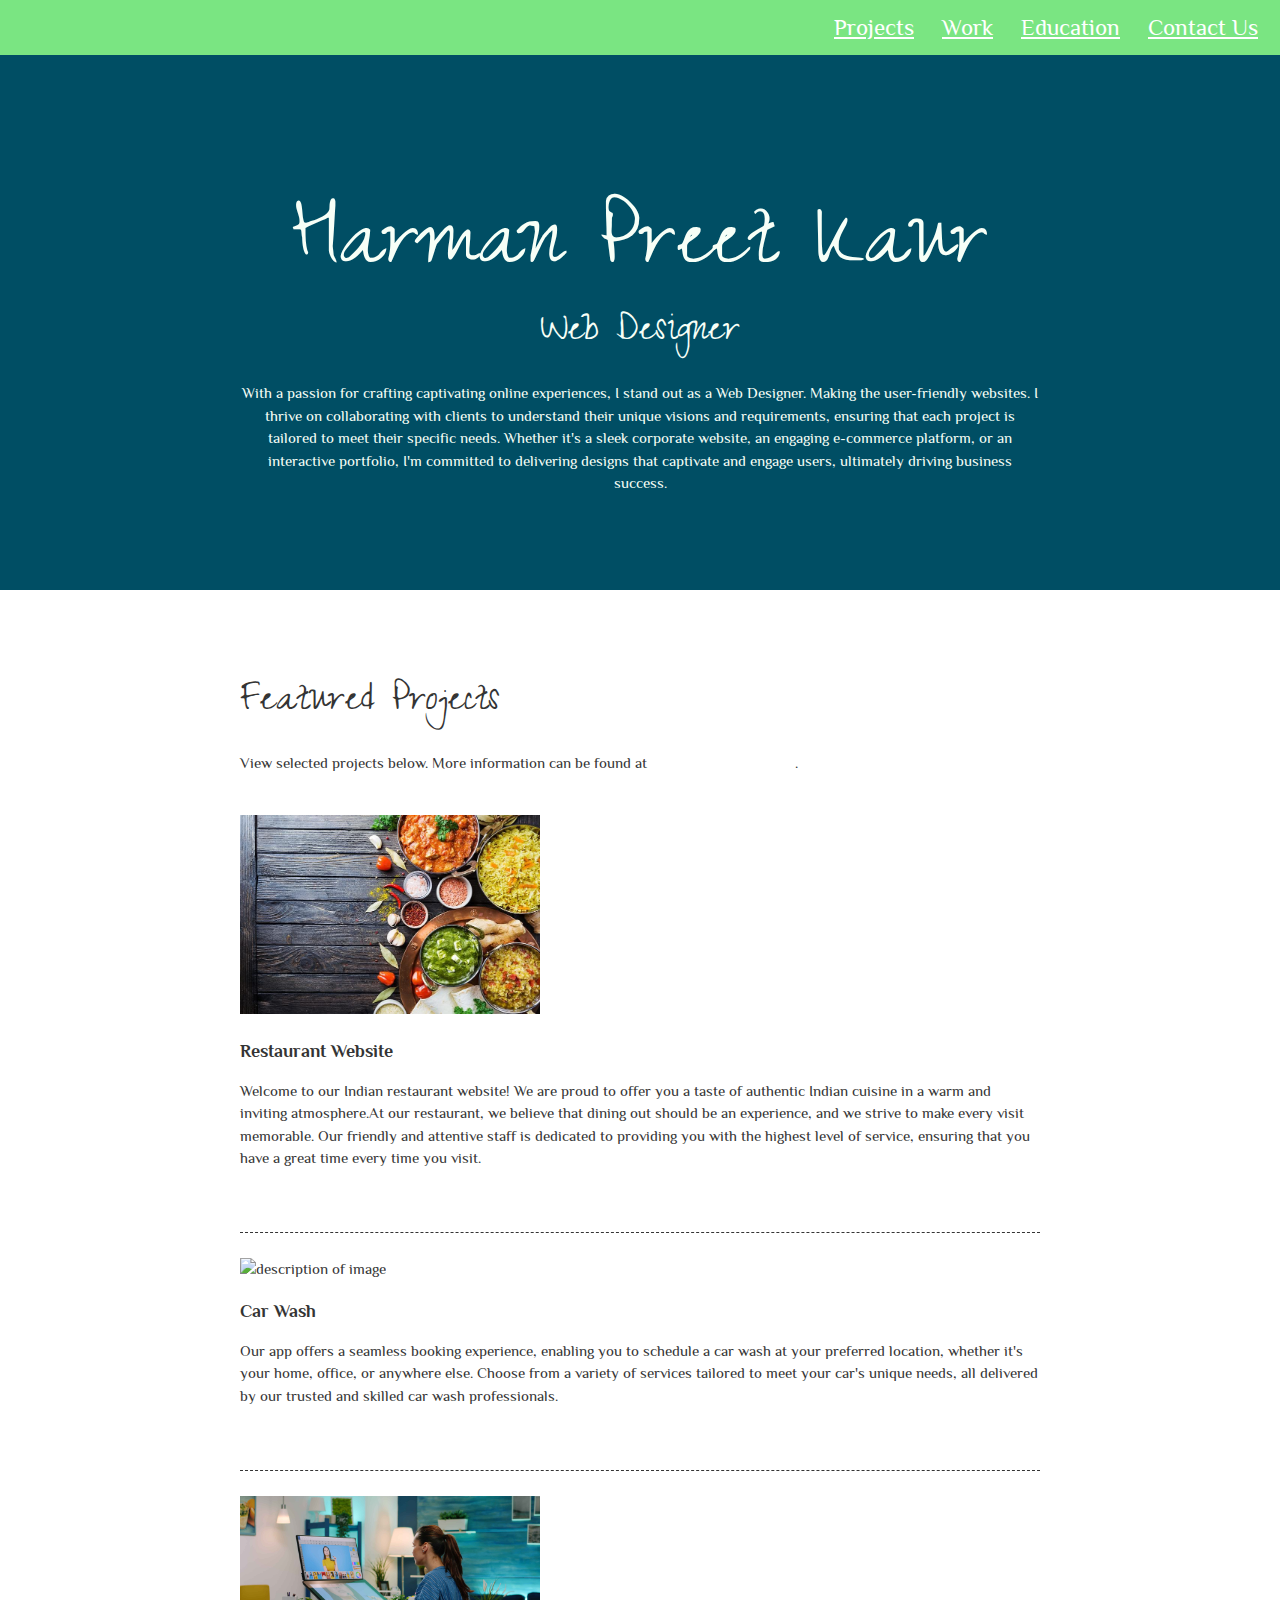
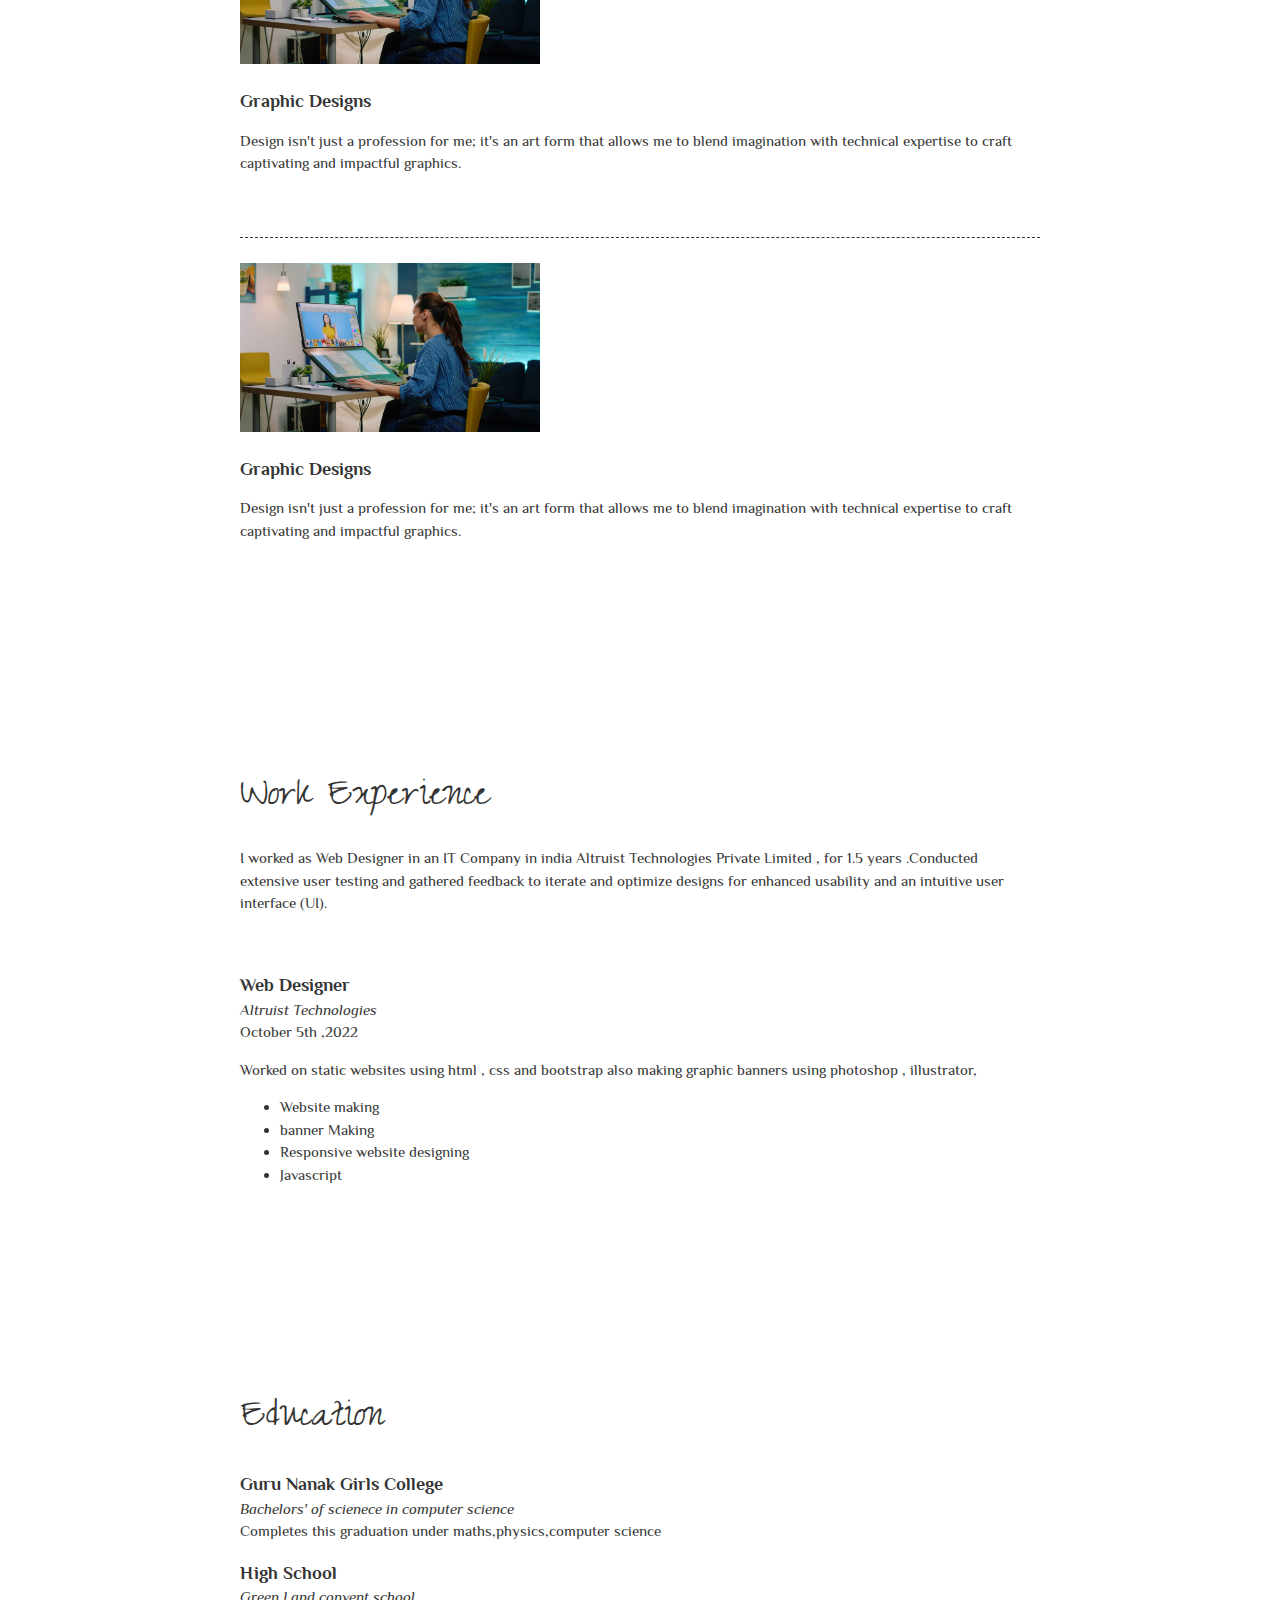
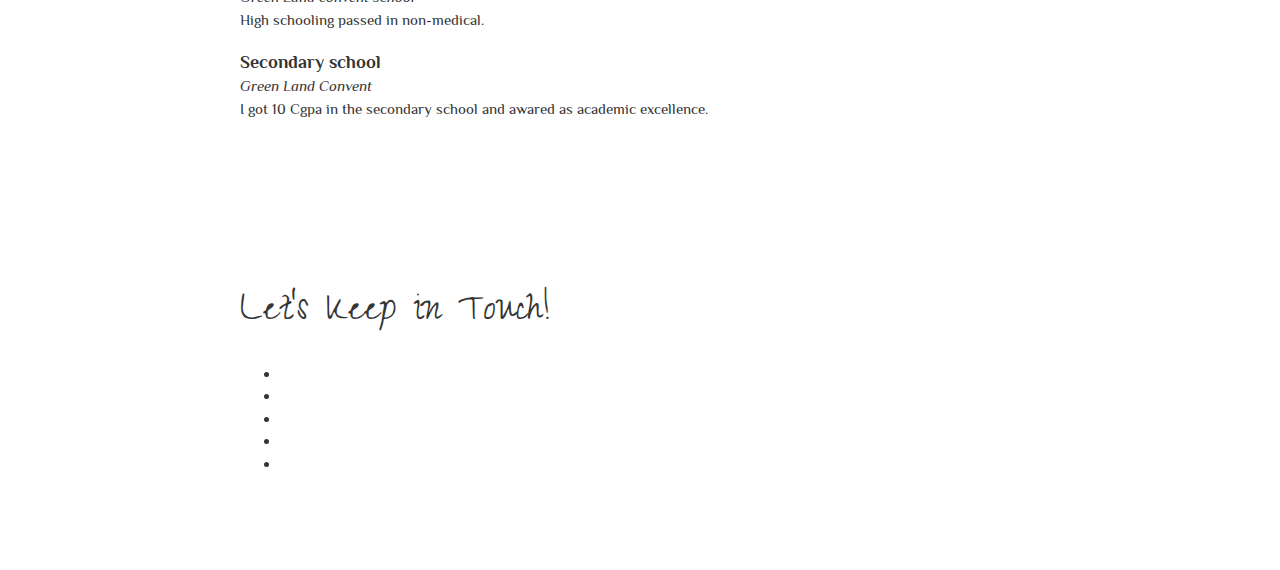
==== commit 946f5fff: "Error corrected." ====
--- a/index.html
+++ b/index.html
@@ -23,7 +23,7 @@
     </nav>
     <header class="header">
       <div class="header__profile-image">
-        <img src="placeholder images/my pic.png" alt="">
+        <!-- <img src="placeholder images/my pic.png" alt=""> -->
       </div>
       <div class="header__content-wrap">
         <h1 class="header__title">Harman Preet Kaur</h1>
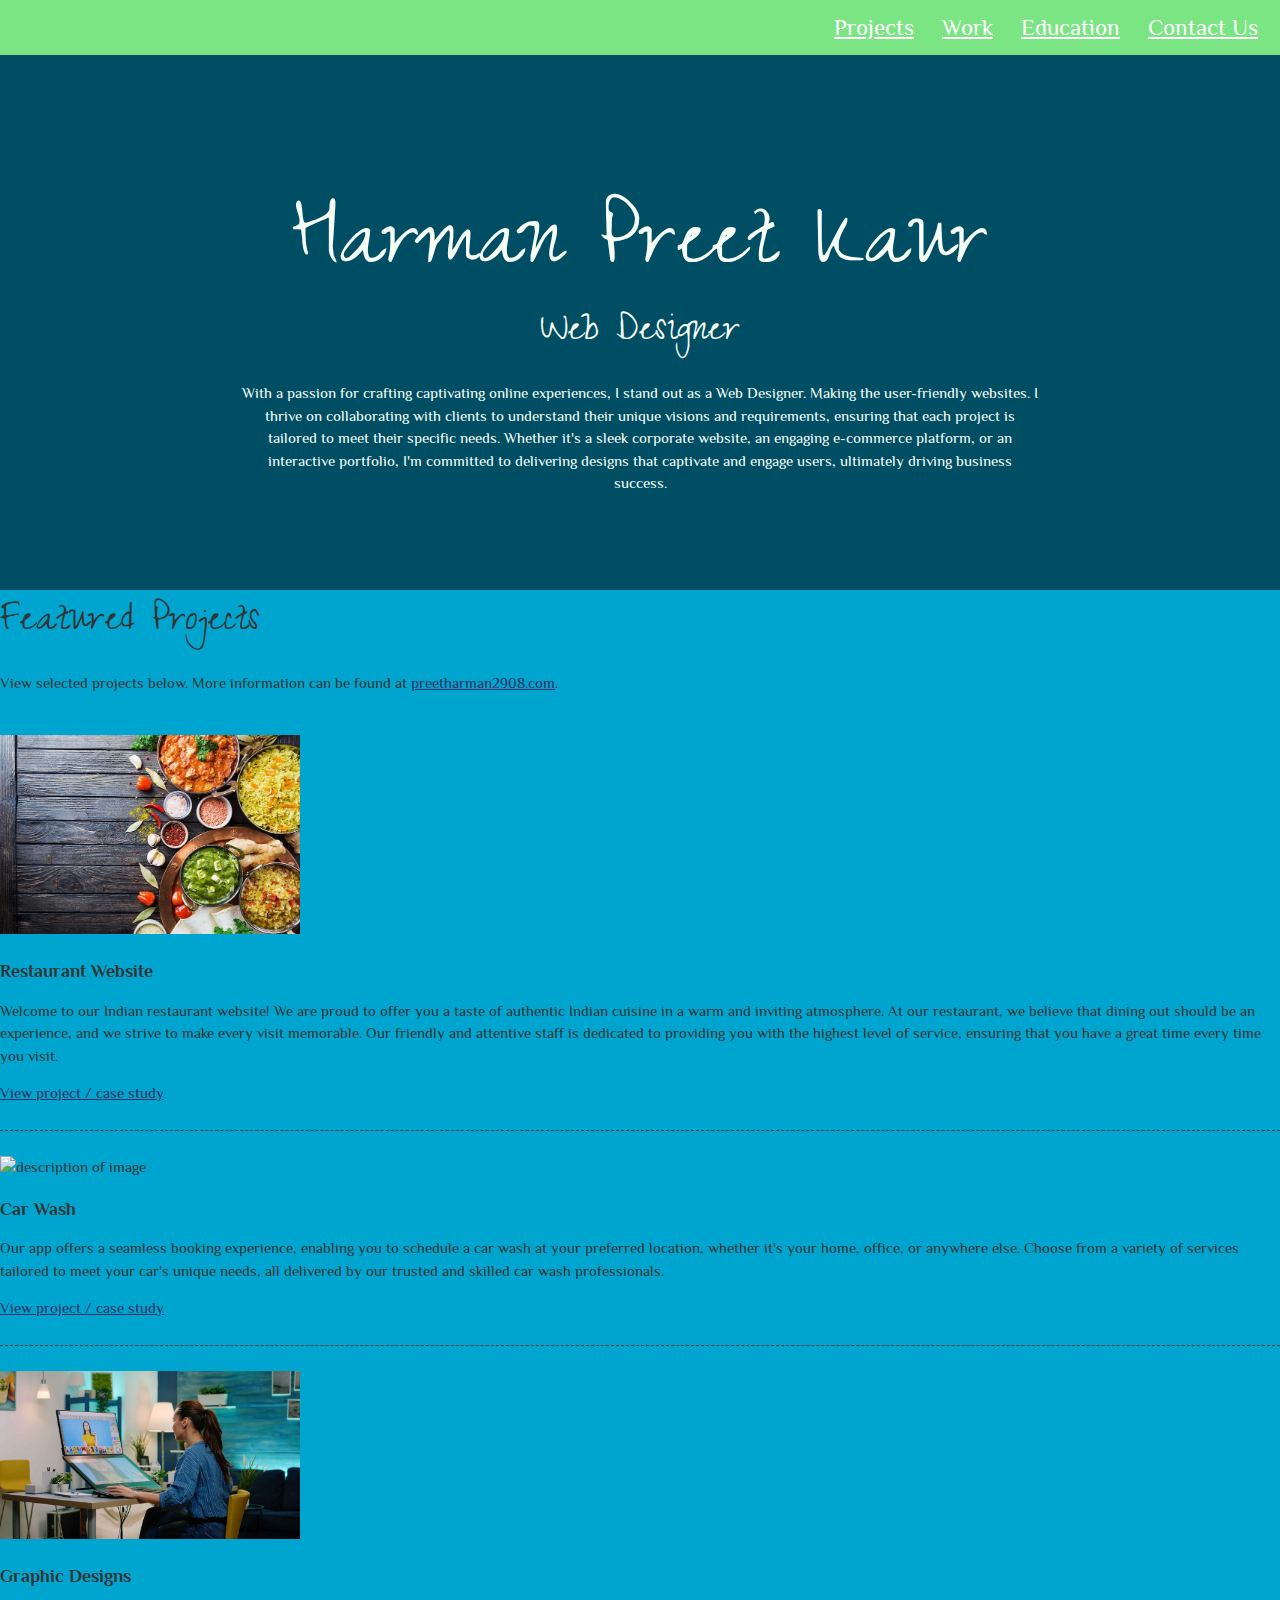
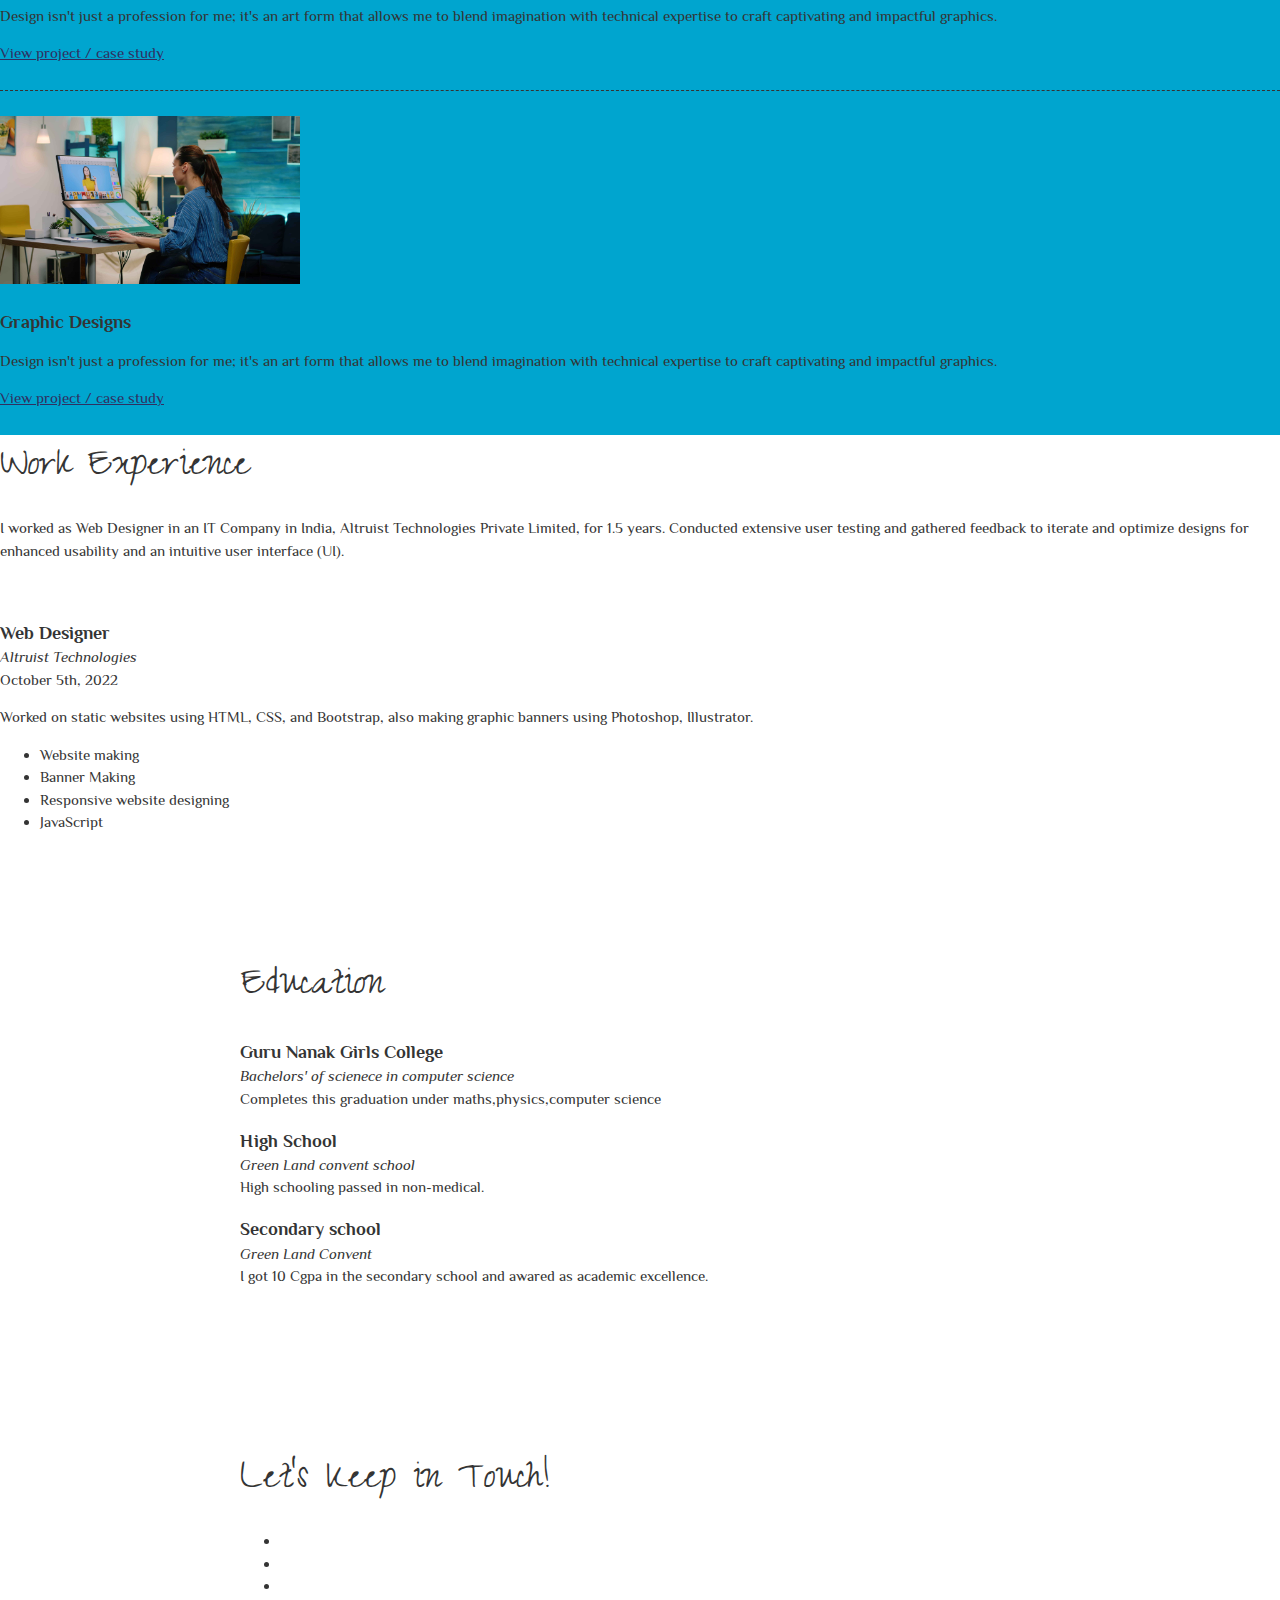
==== commit 38fabf87: "Error corrected." ====
--- a/index.html
+++ b/index.html
@@ -38,89 +38,92 @@
 
     <!-- ********************  PROJECTS / PORTFOLIO  ********************* -->
     <section class="projects" id="project">
-      <div class="content-wrap divider">
-        <h2>Featured Projects</h2>
-        <p>View selected projects below. More information can be found at <a
-            href="http://preetharman2908.com">preetharman2908.com</a>.</p>
-
+      <div class="projects__content-wrap divider">
+        <h2 class="projects__title">Featured Projects</h2>
+        <p class="projects__description">View selected projects below. More information can be found at <a
+            href="http://preetharman2908.com" class="projects__link">preetharman2908.com</a>.</p>
+    
         <!-- Copy the whole <section> block to add more projects. -->
-        <section class="project-item">
-          <img src="placeholder images/hero image.jpg" alt="">
-          <h3>Restaurant Website</h3>
-          <p>Welcome to our Indian restaurant website! We are proud to offer you a taste of authentic Indian cuisine in
-            a warm and inviting atmosphere.At our restaurant, we believe that dining out should be an experience, and we
-            strive to make every visit memorable. Our friendly and attentive staff is dedicated to providing you with
-            the highest level of service, ensuring that you have a great time every time you visit.</p>
-          <a class="btn" href="https://github.com/nic-dgl103-w23-cvs1/project-harmanpreet09" target="_blank">View
-            project / case study</a>
-
+        <section class="projects__project-item">
+          <img src="placeholder images/hero image.jpg" alt="" class="projects__image">
+          <h3 class="projects__item-title">Restaurant Website</h3>
+          <p class="projects__item-description">Welcome to our Indian restaurant website! We are proud to offer you a taste
+            of authentic Indian cuisine in a warm and inviting atmosphere. At our restaurant, we believe that dining out
+            should be an experience, and we strive to make every visit memorable. Our friendly and attentive staff is
+            dedicated to providing you with the highest level of service, ensuring that you have a great time every time you
+            visit.</p>
+          <a href="https://github.com/nic-dgl103-w23-cvs1/project-harmanpreet09" target="_blank"
+            class="projects__btn projects__btn--view">View project / case study</a>
         </section>
-        <section class="project-item">
-          <img src="placeholder images/car-wash image.jpg" alt="description of image">
-          <h3>Car Wash</h3>
-          <p>Our app offers a seamless booking experience, enabling you to schedule a car wash at your preferred
-            location, whether it's your home, office, or anywhere else. Choose from a variety of services tailored to
-            meet your car's unique needs, all delivered by our trusted and skilled car wash professionals.</p>
-          <a class="btn" href="https://xd.adobe.com/view/8a418dd8-03c1-4216-b65d-3883706fc41b-df12/"
-            target="_blank">View project / case study</a>
-
+    
+        <section class="projects__project-item">
+          <img src="placeholder images/car-wash image.jpg" alt="description of image" class="projects__image">
+          <h3 class="projects__item-title">Car Wash</h3>
+          <p class="projects__item-description">Our app offers a seamless booking experience, enabling you to schedule a car
+            wash at your preferred location, whether it's your home, office, or anywhere else. Choose from a variety of
+            services tailored to meet your car's unique needs, all delivered by our trusted and skilled car wash
+            professionals.</p>
+          <a href="https://xd.adobe.com/view/8a418dd8-03c1-4216-b65d-3883706fc41b-df12/" target="_blank"
+            class="projects__btn projects__btn--view">View project / case study</a>
         </section>
-        <section class="project-item">
-          <img src="placeholder images/artist image.jpg" alt="description of image">
-          <h3>Graphic Designs</h3>
-          <p>Design isn't just a profession for me; it's an art form that allows me to blend imagination with technical
-            expertise to craft captivating and impactful graphics.</p>
-          <a class="btn"
-            href="hhttps://harmanpreetkaur341144.invisionapp.com/overview/DGL-105-Harman-Preet-Kaur-cld114okz0fek01dpenw8bi7l/screens?sortBy=1&sortOrder=1&viewLayout=2"
-            target="_blank">View project / case study</a>
+    
+        <section class="projects__project-item">
+          <img src="placeholder images/artist image.jpg" alt="description of image" class="projects__image">
+          <h3 class="projects__item-title">Graphic Designs</h3>
+          <p class="projects__item-description">Design isn't just a profession for me; it's an art form that allows me to
+            blend imagination with technical expertise to craft captivating and impactful graphics.</p>
+          <a href="hhttps://harmanpreetkaur341144.invisionapp.com/overview/DGL-105-Harman-Preet-Kaur-cld114okz0fek01dpenw8bi7l/screens?sortBy=1&sortOrder=1&viewLayout=2"
+            target="_blank" class="projects__btn projects__btn--view">View project / case study</a>
         </section>
-        <section class="project-item">
-          <img src="placeholder images/artist image.jpg" alt="description of image">
-          <h3>Graphic Designs</h3>
-          <p>Design isn't just a profession for me; it's an art form that allows me to blend imagination with technical
-            expertise to craft captivating and impactful graphics.</p>
-          <a class="btn"
-            href="hhttps://harmanpreetkaur341144.invisionapp.com/overview/DGL-105-Harman-Preet-Kaur-cld114okz0fek01dpenw8bi7l/screens?sortBy=1&sortOrder=1&viewLayout=2"
-            target="_blank">View project / case study</a>
+    
+        <section class="projects__project-item">
+          <img src="placeholder images/artist image.jpg" alt="description of image" class="projects__image">
+          <h3 class="projects__item-title">Graphic Designs</h3>
+          <p class="projects__item-description">Design isn't just a profession for me; it's an art form that allows me to
+            blend imagination with technical expertise to craft captivating and impactful graphics.</p>
+          <a href="hhttps://harmanpreetkaur341144.invisionapp.com/overview/DGL-105-Harman-Preet-Kaur-cld114okz0fek01dpenw8bi7l/screens?sortBy=1&sortOrder=1&viewLayout=2"
+            target="_blank" class="projects__btn projects__btn--view">View project / case study</a>
         </section>
         <!-- End of Project block. -->
       </div>
     </section>
+    
 
     <!-- ***********************  WORK EXPERIENCE  *********************** -->
     <section class="work-experience" id="experience">
-      <div class="content-wrap item-details divider">
-        <h2>Work Experience</h2>
-        <p>
-          I worked as Web Designer in an IT Company in india Altruist Technologies Private Limited , for 1.5 years
-          .Conducted extensive user testing and gathered feedback to iterate and optimize designs for enhanced usability
+      <div class="work-experience__content-wrap item-details divider">
+        <h2 class="work-experience__title">Work Experience</h2>
+        <p class="work-experience__description">
+          I worked as Web Designer in an IT Company in India, Altruist Technologies Private Limited, for 1.5 years.
+          Conducted extensive user testing and gathered feedback to iterate and optimize designs for enhanced usability
           and an intuitive user interface (UI).
         </p>
-
+    
         <!-- Copy this whole <section> block to add more jobs. -->
-        <section class="job-item">
-          <div class="job-details">
-            <h3>Web Designer</h3>
-            <p>Altruist Technologies</p>
-            <p>October 5th ,2022</p>
+        <section class="work-experience__job-item job-item">
+          <div class="job-item__details">
+            <h3 class="job-item__title">Web Designer</h3>
+            <p class="job-item__company">Altruist Technologies</p>
+            <p class="job-item__date">October 5th, 2022</p>
           </div>
-          <div class="job-summary">
-            <p>Worked on static websites using html , css and bootstrap also making graphic banners using photoshop ,
-              illustrator,</p>
-
-            <ul>
-              <li>Website making</li>
-              <li>banner Making</li>
-              <li>Responsive website designing</li>
-              <li>Javascript </li>
+          <div class="job-item__summary">
+            <p class="job-item__description">
+              Worked on static websites using HTML, CSS, and Bootstrap, also making graphic banners using Photoshop,
+              Illustrator.
+            </p>
+    
+            <ul class="job-item__skills">
+              <li class="job-item__skill">Website making</li>
+              <li class="job-item__skill">Banner Making</li>
+              <li class="job-item__skill">Responsive website designing</li>
+              <li class="job-item__skill">JavaScript</li>
             </ul>
           </div>
-
-
         </section>
         <!-- End of Job block. -->
       </div>
     </section>
+    
 
     <!-- ******************  EDUCATION & CERTIFICATIONS ****************** -->
     <section class="education" id="study">
--- a/main.css
+++ b/main.css
@@ -42,6 +42,34 @@
 header {
   background: #004e64;
   color: #f7fff7;
+}
+
+.projects {
+  background-color: #00a5cf;
+}
+.projects a {
+  color: #2F3061;
+}
+.projects .btn {
+  color: #F7FFF7;
+  background: #2F3061;
+  text-decoration: none;
+  padding: 8px;
+  border-radius: 4px;
+  display: inline-block;
+}
+.projects .btn:hover {
+  background: rgba(47, 48, 97, 0.8);
+}
+.projects .project-item {
+  overflow: hidden;
+}
+.projects .project-item img {
+  float: left;
+  margin: 20px;
+}
+.projects .project-item h3 {
+  margin-top: 0;
 }
 
 html {
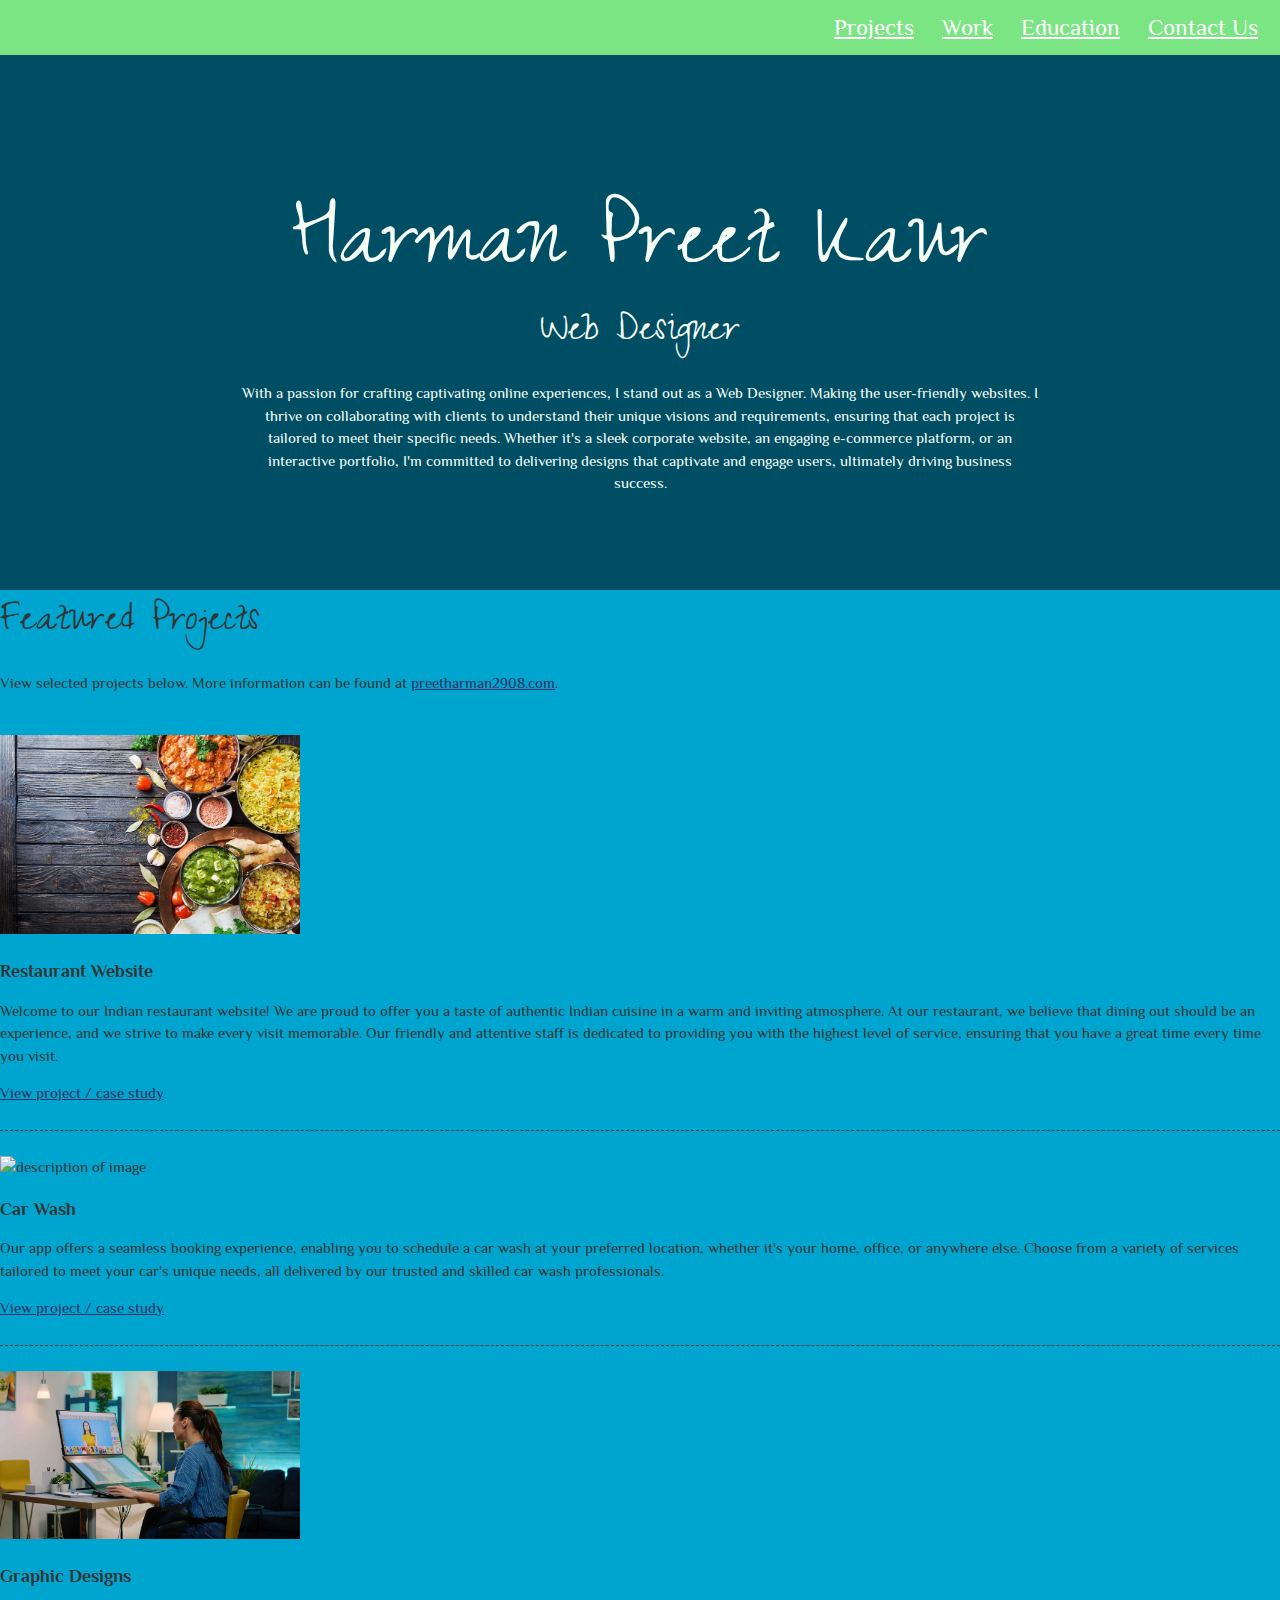
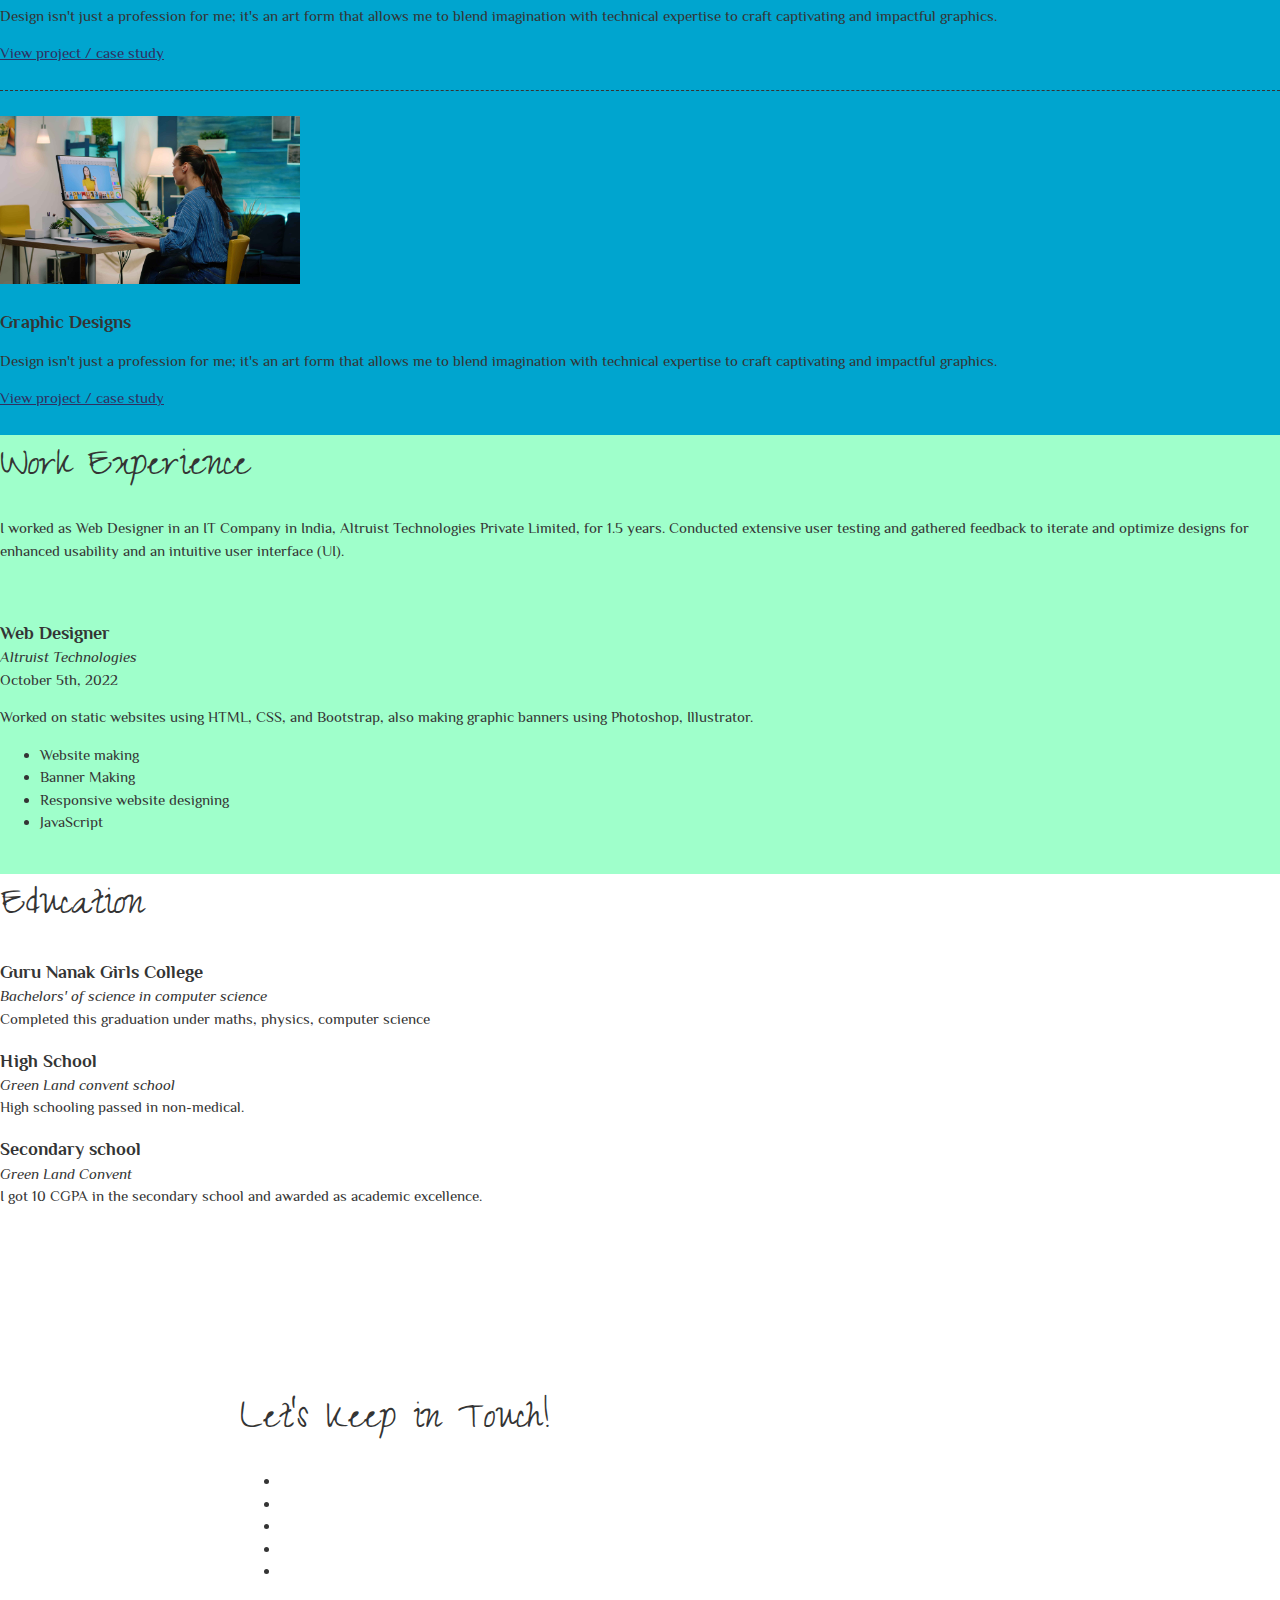
==== commit 1ec52ad8: "Education scss add." ====
--- a/index.html
+++ b/index.html
@@ -127,28 +127,31 @@
 
     <!-- ******************  EDUCATION & CERTIFICATIONS ****************** -->
     <section class="education" id="study">
-      <div class="content-wrap  item-details">
-        <h2>Education</h2>
-
+      <div class="education__content-wrap item-details">
+        <h2 class="education__title">Education</h2>
+    
         <!-- Copy this whole <section> block to add more schools. -->
-        <section>
-          <h3>Guru Nanak Girls College</h3>
-          <p>Bachelors' of scienece in computer science</p>
-          <p>Completes this graduation under maths,physics,computer science</p>
+        <section class="education__school">
+          <h3 class="education__school-name">Guru Nanak Girls College</h3>
+          <p class="education__degree">Bachelors' of science in computer science</p>
+          <p class="education__details">Completed this graduation under maths, physics, computer science</p>
         </section>
-        <section>
-          <h3>High School</h3>
-          <p>Green Land convent school</p>
-          <p>High schooling passed in non-medical.</p>
+    
+        <section class="education__school">
+          <h3 class="education__school-name">High School</h3>
+          <p class="education__school-name">Green Land convent school</p>
+          <p class="education__details">High schooling passed in non-medical.</p>
         </section>
-        <section>
-          <h3>Secondary school</h3>
-          <p>Green Land Convent</p>
-          <p>I got 10 Cgpa in the secondary school and awared as academic excellence.</p>
+    
+        <section class="education__school">
+          <h3 class="education__school-name">Secondary school</h3>
+          <p class="education__school-name">Green Land Convent</p>
+          <p class="education__details">I got 10 CGPA in the secondary school and awarded as academic excellence.</p>
         </section>
         <!-- End of School block. -->
       </div>
     </section>
+    
 
     <!-- *****************  CONTACT INFO / SOCIAL MEDIA  ***************** -->
     <footer>
--- a/main.css
+++ b/main.css
@@ -2,6 +2,10 @@
   display: inline;
 }
 .navigation.nav_responsive {
+  position: sticky;
+  top: 0;
+}
+.navigation nav.navigation.navigation--responsive {
   position: sticky;
   top: 0;
 }
@@ -70,6 +74,20 @@
 }
 .projects .project-item h3 {
   margin-top: 0;
+}
+
+.work-experience {
+  background: #9fffcb;
+}
+
+.education {
+  background-image: url(../images/education.jpg);
+  background-size: cover;
+  background-position: top right;
+  padding-bottom: 100px;
+}
+.education p {
+  width: 60%;
 }
 
 html {
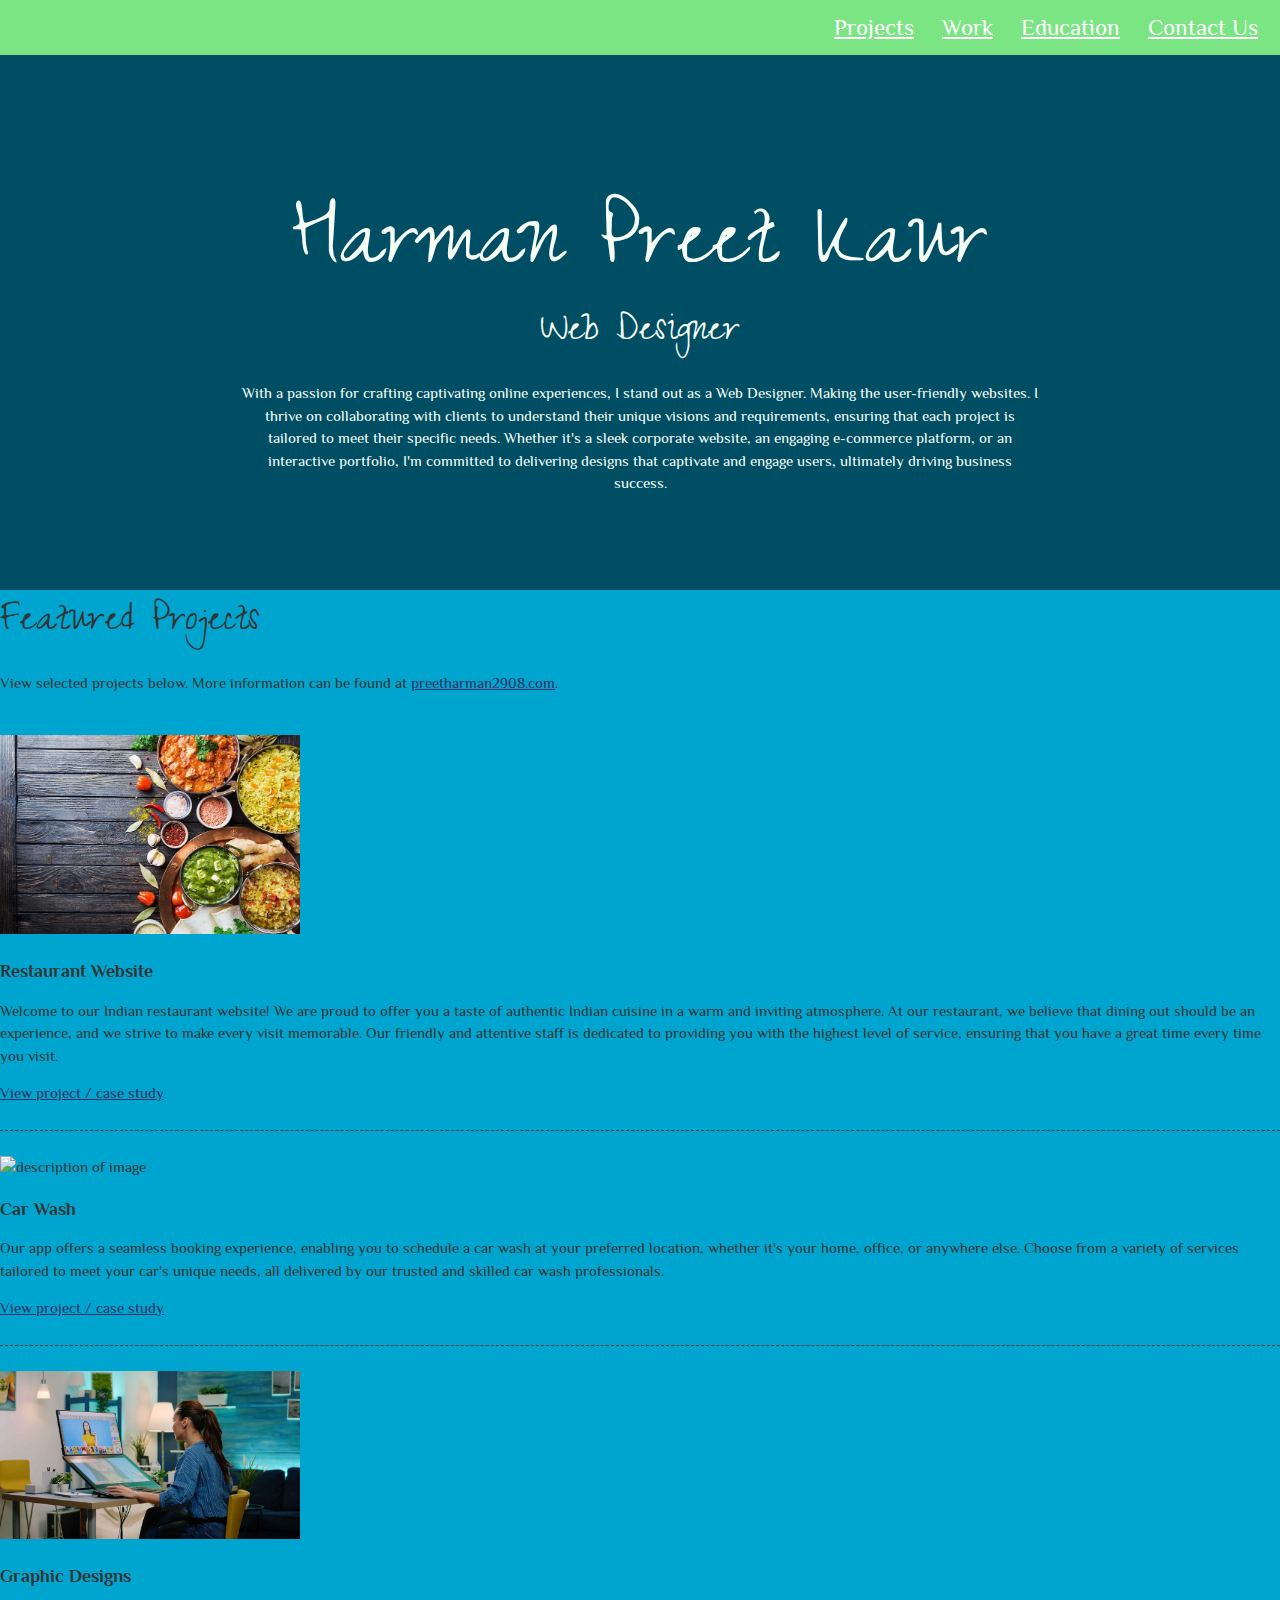
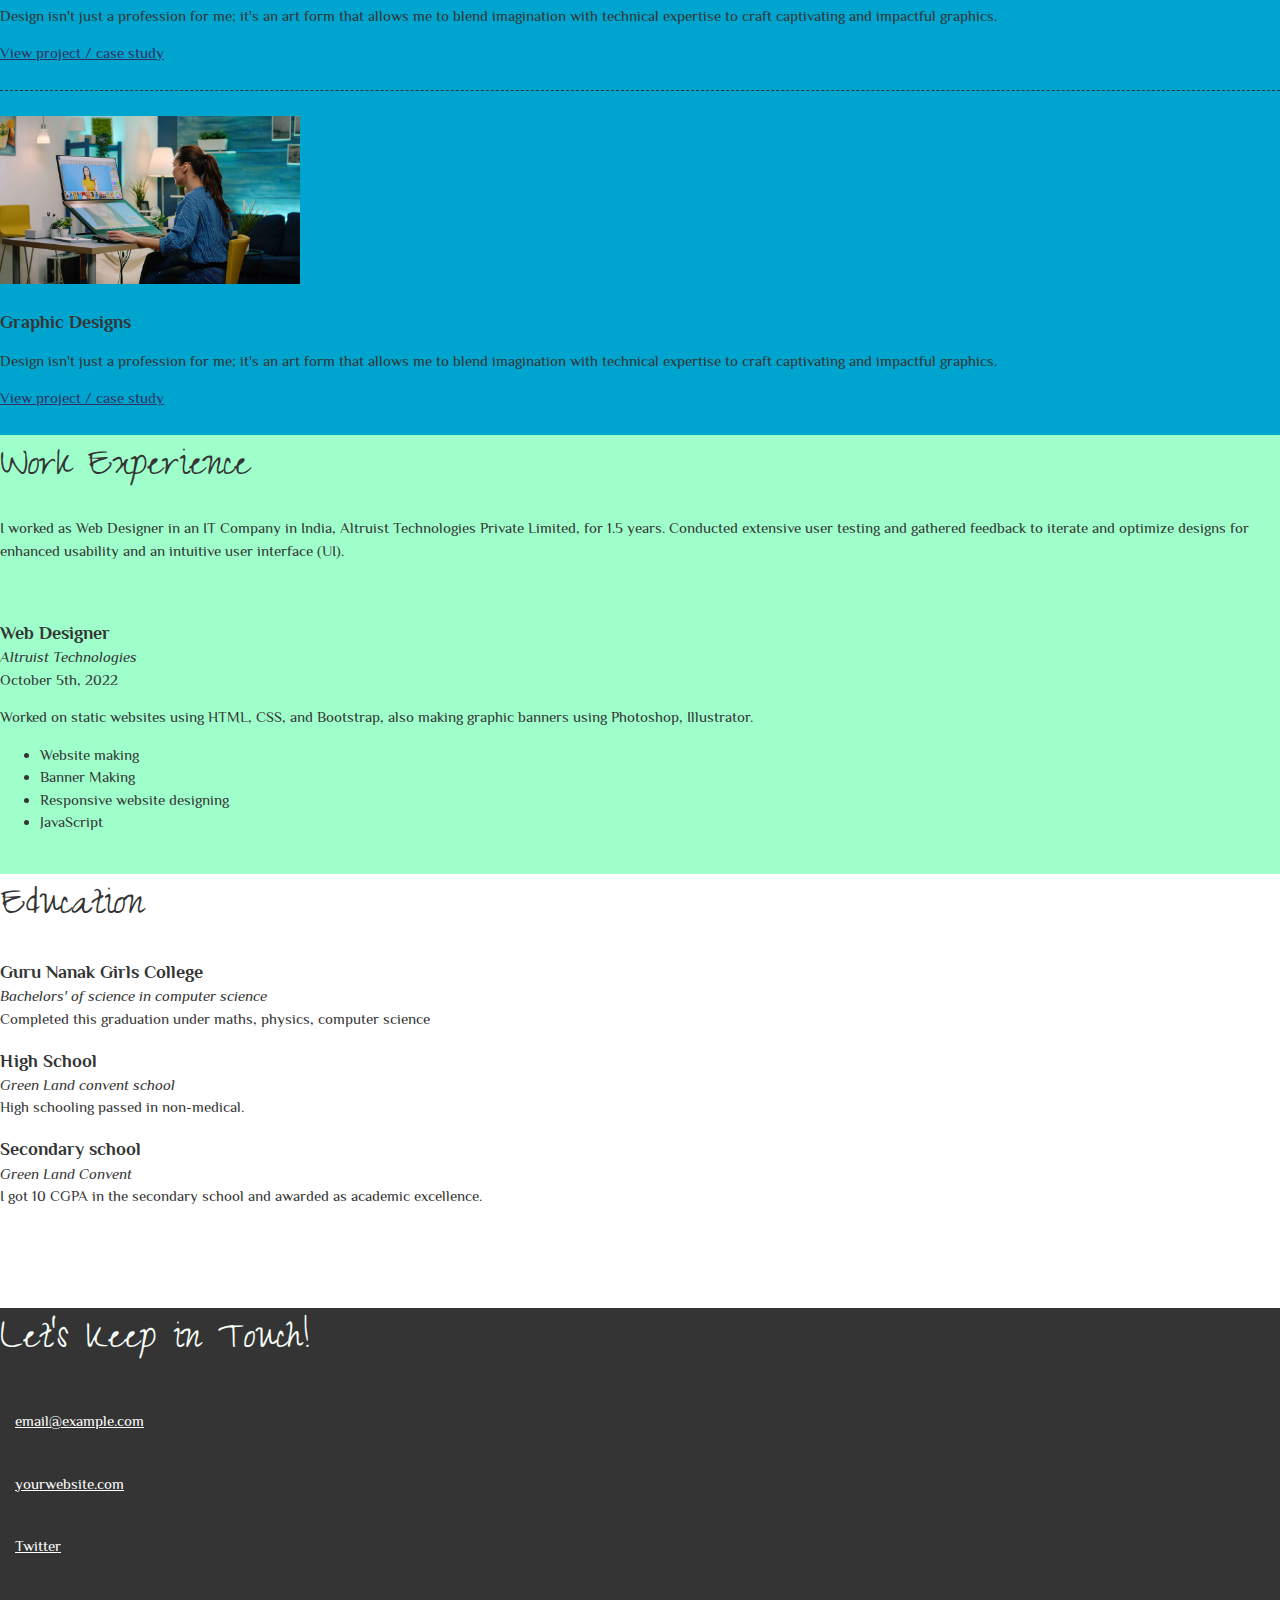
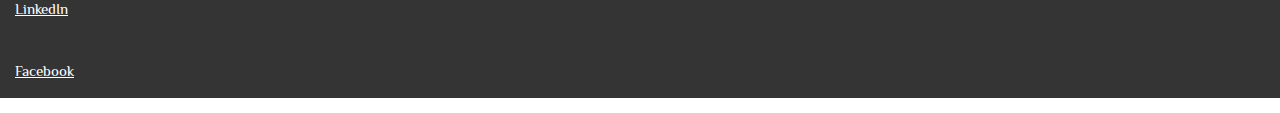
==== commit 66437acd: "Footer scss style add." ====
--- a/index.html
+++ b/index.html
@@ -154,20 +154,21 @@
     
 
     <!-- *****************  CONTACT INFO / SOCIAL MEDIA  ***************** -->
-    <footer>
-      <div class="content-wrap" id="contact">
-        <h2>Let's Keep in Touch!</h2>
-
+    <footer class="footer">
+      <div class="footer__content-wrap" id="contact">
+        <h2 class="footer__title">Let's Keep in Touch!</h2>
+    
         <!-- Social media and contact links. Add or remove any networks. -->
-        <ul class="contact-list">
-          <li><a href="mailto:email@example.com">email@example.com</a></li>
-          <li><a href="http://yourwebsite.com" target="_blank">yourwebsite.com</a></li>
-          <li><a href="#" target="_blank">Twitter</a></li>
-          <li><a href="#" target="_blank">LinkedIn</a></li>
-          <li><a href="#" target="_blank">Facebook</a></li>
+        <ul class="footer__contact-list contact-list">
+          <li class="contact-list__item"><a href="mailto:email@example.com" class="contact-list__link">email@example.com</a></li>
+          <li class="contact-list__item"><a href="http://yourwebsite.com" target="_blank" class="contact-list__link">yourwebsite.com</a></li>
+          <li class="contact-list__item"><a href="#" target="_blank" class="contact-list__link">Twitter</a></li>
+          <li class="contact-list__item"><a href="#" target="_blank" class="contact-list__link">LinkedIn</a></li>
+          <li class="contact-list__item"><a href="#" target="_blank" class="contact-list__link">Facebook</a></li>
         </ul>
       </div>
     </footer>
+    
   </main>
 </body>
 
--- a/main.css
+++ b/main.css
@@ -1,13 +1,5 @@
 .navigation li {
   display: inline;
-}
-.navigation.nav_responsive {
-  position: sticky;
-  top: 0;
-}
-.navigation nav.navigation.navigation--responsive {
-  position: sticky;
-  top: 0;
 }
 .navigation ul {
   margin: 0;
@@ -22,6 +14,11 @@
 }
 .navigation ul li a:hover {
   background-color: #00a5cf;
+}
+
+nav.navigation.navigation--responsive {
+  position: sticky;
+  top: 0;
 }
 
 .header__profile-image {
@@ -88,6 +85,28 @@
 }
 .education p {
   width: 60%;
+}
+
+footer {
+  background: #343434;
+  color: #F7FFF7;
+}
+footer .content-wrap {
+  padding: 20px 0;
+}
+footer h2 {
+  margin-bottom: 20px;
+}
+footer .contact-list {
+  list-style-type: none;
+  padding: 0;
+}
+footer .contact-list li {
+  margin-bottom: 10px;
+}
+footer .contact-list a {
+  padding: 15px;
+  display: inline-block;
 }
 
 html {
